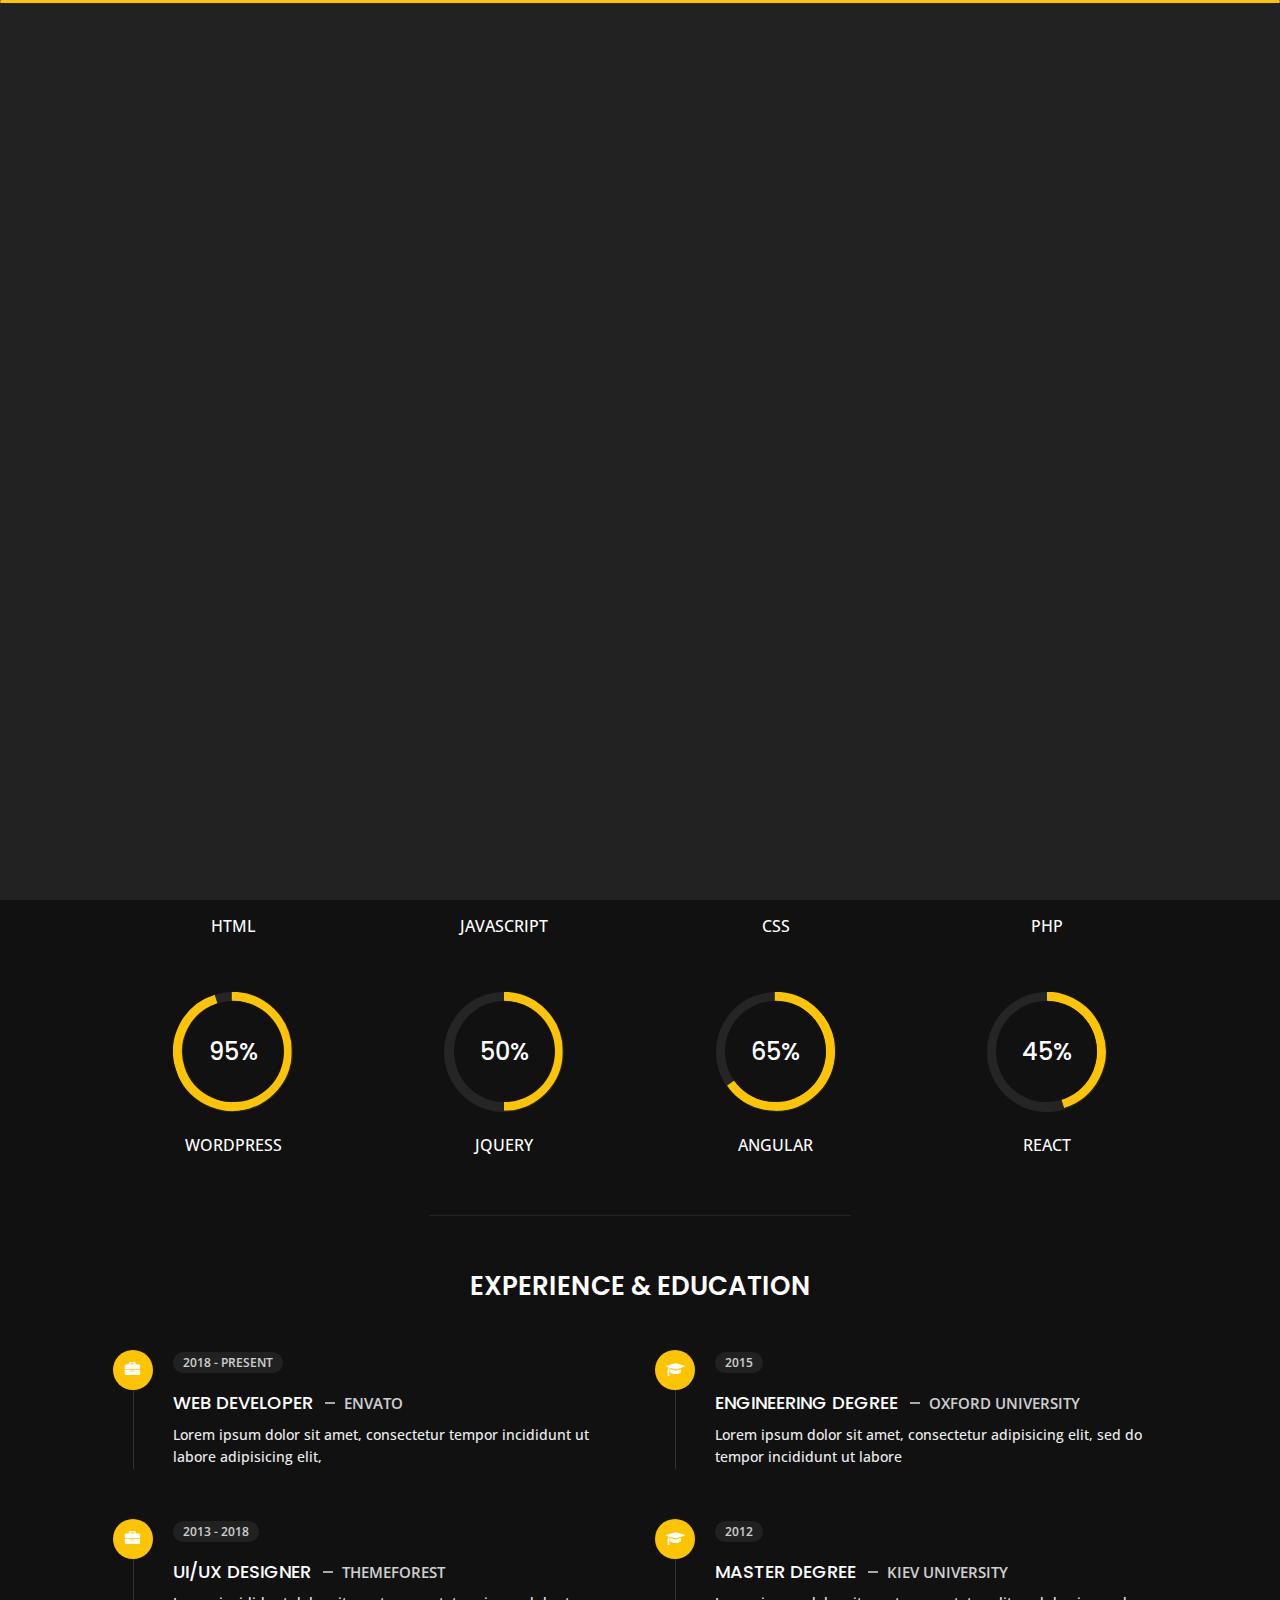
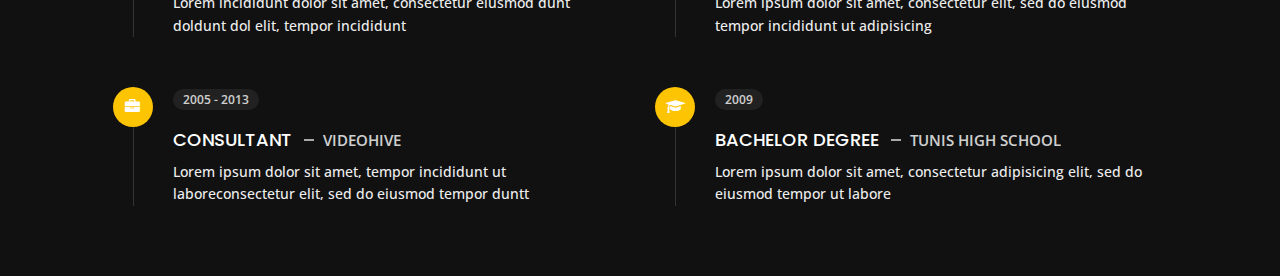
==== about.html @ 3d9ec451 "website template is udpated" ====
<!DOCTYPE html>
<html lang="en">

<head>
    <meta charset="utf-8">
    <title>About - Tunis Personal Portfolio</title>
    <meta name="viewport" content="width=device-width, initial-scale=1">

    <!-- Template Google Fonts -->
    <link href="https://fonts.googleapis.com/css?family=Poppins:400,400i,500,500i,600,600i,700,700i,800,800i,900,900i" rel="stylesheet">
    <link href="https://fonts.googleapis.com/css?family=Open+Sans:300,400,400i,600,600i,700" rel="stylesheet">

    <!-- Template CSS Files -->
    <link href="css/bootstrap.min.css" rel="stylesheet">
    <link href="css/preloader.min.css" rel="stylesheet">
    <link href="css/circle.css" rel="stylesheet">
    <link href="css/font-awesome.min.css" rel="stylesheet">
    <link href="css/fm.revealator.jquery.min.css" rel="stylesheet">
    <link href="css/style.css" rel="stylesheet">

    <!-- CSS Skin File -->
    <link href="css/skins/yellow.css" rel="stylesheet">

    <!-- Modernizr JS File -->
    <script src="js/modernizr.custom.js"></script>
</head>

<body class="about">
<!-- Header Starts -->
<header class="header" id="navbar-collapse-toggle">
    <!-- Fixed Navigation Starts -->
    <ul class="icon-menu d-none d-lg-block revealator-slideup revealator-once revealator-delay1">
        <li class="icon-box">
            <i class="fa fa-home"></i>
            <a href="index.html">
                <h2>Home</h2>
            </a>
        </li>
        <li class="icon-box active">
            <i class="fa fa-user"></i>
            <a href="about.html">
                <h2>About</h2>
            </a>
        </li>
        <li class="icon-box">
            <i class="fa fa-briefcase"></i>
            <a href="portfolio.html">
                <h2>Portfolio</h2>
            </a>
        </li>
        <li class="icon-box">
            <i class="fa fa-envelope-open"></i>
            <a href="contact.html">
                <h2>Contact</h2>
            </a>
        </li>
        <li class="icon-box">
            <i class="fa fa-comments"></i>
            <a href="blog.html">
                <h2>Blog</h2>
            </a>
        </li>
    </ul>
    <!-- Fixed Navigation Ends -->
    <!-- Mobile Menu Starts -->
    <nav role="navigation" class="d-block d-lg-none">
        <div id="menuToggle">
            <input type="checkbox" />
            <span></span>
            <span></span>
            <span></span>
            <ul class="list-unstyled" id="menu">
                <li><a href="index.html"><i class="fa fa-home"></i><span>Home</span></a></li>
                <li class="active"><a href="about.html"><i class="fa fa-user"></i><span>About</span></a></li>
                <li><a href="portfolio.html"><i class="fa fa-folder-open"></i><span>Portfolio</span></a></li>
                <li><a href="contact.html"><i class="fa fa-envelope-open"></i><span>Contact</span></a></li>
                <li><a href="blog.html"><i class="fa fa-comments"></i><span>Blog</span></a></li>
            </ul>
        </div>
    </nav>
    <!-- Mobile Menu Ends -->
</header>
<!-- Header Ends -->
<!-- Page Title Starts -->
<section class="title-section text-left text-sm-center revealator-slideup revealator-once revealator-delay1">
    <h1>ABOUT <span>ME</span></h1>
    <span class="title-bg">Resume</span>
</section>
<!-- Page Title Ends -->
<!-- Main Content Starts -->
<section class="main-content revealator-slideup revealator-once revealator-delay1">
    <div class="container">
        <div class="row">
            <!-- Personal Info Starts -->
            <div class="col-12 col-lg-5 col-xl-6">
                <div class="row">
                    <div class="col-12">
                        <h3 class="text-uppercase custom-title mb-0 ft-wt-600">personal infos</h3>
                    </div>
                    <div class="col-12 d-block d-sm-none">
                        <img src="http://via.placeholder.com/300x300.jpg" class="img-fluid main-img-mobile" alt="my picture" />
                    </div>
                    <div class="col-6">
                        <ul class="about-list list-unstyled open-sans-font">
                            <li> <span class="title">first name :</span> <span class="value d-block d-sm-inline-block d-lg-block d-xl-inline-block">Steve</span> </li>
                            <li> <span class="title">last name :</span> <span class="value d-block d-sm-inline-block d-lg-block d-xl-inline-block">Milner</span> </li>
                            <li> <span class="title">Age :</span> <span class="value d-block d-sm-inline-block d-lg-block d-xl-inline-block">27 Years</span> </li>
                            <li> <span class="title">Nationality :</span> <span class="value d-block d-sm-inline-block d-lg-block d-xl-inline-block">Tunisian</span> </li>
                            <li> <span class="title">Freelance :</span> <span class="value d-block d-sm-inline-block d-lg-block d-xl-inline-block">Available</span> </li>
                        </ul>
                    </div>
                    <div class="col-6">
                        <ul class="about-list list-unstyled open-sans-font">
                            <li> <span class="title">Address :</span> <span class="value d-block d-sm-inline-block d-lg-block d-xl-inline-block">Tunis</span> </li>
                            <li> <span class="title">phone :</span> <span class="value d-block d-sm-inline-block d-lg-block d-xl-inline-block">+21621184010</span> </li>
                            <li> <span class="title">Email :</span> <span class="value d-block d-sm-inline-block d-lg-block d-xl-inline-block">you@mail.com</span> </li>
                            <li> <span class="title">Skype :</span> <span class="value d-block d-sm-inline-block d-lg-block d-xl-inline-block">steve.milner</span> </li>
                            <li> <span class="title">langages :</span> <span class="value d-block d-sm-inline-block d-lg-block d-xl-inline-block">French, English</span> </li>
                        </ul>
                    </div>
                    <div class="col-12 mt-3">
                        <a class="button" href="#">
                            <span class="button-text">Download CV</span>
                            <span class="button-icon fa fa-download"></span>
                        </a>
                    </div>
                </div>
            </div>
            <!-- Personal Info Ends -->
            <!-- Boxes Starts -->
            <div class="col-12 col-lg-7 col-xl-6 mt-5 mt-lg-0">
                <div class="row">
                    <div class="col-6">
                        <div class="box-stats with-margin">
                            <h3 class="poppins-font position-relative">12</h3>
                            <p class="open-sans-font m-0 position-relative text-uppercase">years of <span class="d-block">experience</span></p>
                        </div>
                    </div>
                    <div class="col-6">
                        <div class="box-stats with-margin">
                            <h3 class="poppins-font position-relative">97</h3>
                            <p class="open-sans-font m-0 position-relative text-uppercase">completed <span class="d-block">projects</span></p>
                        </div>
                    </div>
                    <div class="col-6">
                        <div class="box-stats">
                            <h3 class="poppins-font position-relative">81</h3>
                            <p class="open-sans-font m-0 position-relative text-uppercase">Happy<span class="d-block">customers</span></p>
                        </div>
                    </div>
                    <div class="col-6">
                        <div class="box-stats">
                            <h3 class="poppins-font position-relative">53</h3>
                            <p class="open-sans-font m-0 position-relative text-uppercase">awards <span class="d-block">won</span></p>
                        </div>
                    </div>
                </div>
            </div>
            <!-- Boxes Ends -->
        </div>
        <hr class="separator">
        <!-- Skills Starts -->
        <div class="row">
            <div class="col-12">
                <h3 class="text-uppercase pb-4 pb-sm-5 mb-3 mb-sm-0 text-left text-sm-center custom-title ft-wt-600">My Skills</h3>
            </div>
            <div class="col-6 col-md-3 mb-3 mb-sm-5">
                <div class="c100 p25">
                    <span>25%</span>
                    <div class="slice">
                        <div class="bar"></div>
                        <div class="fill"></div>
                    </div>
                </div>
                <h6 class="text-uppercase open-sans-font text-center mt-2 mt-sm-4">html</h6>
            </div>
            <div class="col-6 col-md-3 mb-3 mb-sm-5">
                <div class="c100 p89">
                    <span>89%</span>
                    <div class="slice">
                        <div class="bar"></div>
                        <div class="fill"></div>
                    </div>
                </div>
                <h6 class="text-uppercase open-sans-font text-center mt-2 mt-sm-4">javascript</h6>
            </div>
            <div class="col-6 col-md-3 mb-3 mb-sm-5">
                <div class="c100 p70">
                    <span>70%</span>
                    <div class="slice">
                        <div class="bar"></div>
                        <div class="fill"></div>
                    </div>
                </div>
                <h6 class="text-uppercase open-sans-font text-center mt-2 mt-sm-4">css</h6>
            </div>
            <div class="col-6 col-md-3 mb-3 mb-sm-5">
                <div class="c100 p66">
                    <span>66%</span>
                    <div class="slice">
                        <div class="bar"></div>
                        <div class="fill"></div>
                    </div>
                </div>
                <h6 class="text-uppercase open-sans-font text-center mt-2 mt-sm-4">php</h6>
            </div>
            <div class="col-6 col-md-3 mb-3 mb-sm-5">
                <div class="c100 p95">
                    <span>95%</span>
                    <div class="slice">
                        <div class="bar"></div>
                        <div class="fill"></div>
                    </div>
                </div>
                <h6 class="text-uppercase open-sans-font text-center mt-2 mt-sm-4">wordpress</h6>
            </div>
            <div class="col-6 col-md-3 mb-3 mb-sm-5">
                <div class="c100 p50">
                    <span>50%</span>
                    <div class="slice">
                        <div class="bar"></div>
                        <div class="fill"></div>
                    </div>
                </div>
                <h6 class="text-uppercase open-sans-font text-center mt-2 mt-sm-4">jquery</h6>
            </div>
            <div class="col-6 col-md-3 mb-3 mb-sm-5">
                <div class="c100 p65">
                    <span>65%</span>
                    <div class="slice">
                        <div class="bar"></div>
                        <div class="fill"></div>
                    </div>
                </div>
                <h6 class="text-uppercase open-sans-font text-center mt-2 mt-sm-4">angular</h6>
            </div>
            <div class="col-6 col-md-3 mb-3 mb-sm-5">
                <div class="c100 p45">
                    <span>45%</span>
                    <div class="slice">
                        <div class="bar"></div>
                        <div class="fill"></div>
                    </div>
                </div>
                <h6 class="text-uppercase open-sans-font text-center mt-2 mt-sm-4">react</h6>
            </div>
        </div>
        <!-- Skills Ends -->
        <hr class="separator mt-1">
        <!-- Experience & Education Starts -->
        <div class="row">
            <div class="col-12">
                <h3 class="text-uppercase pb-5 mb-0 text-left text-sm-center custom-title ft-wt-600">Experience <span>&</span> Education</h3>
            </div>
            <div class="col-lg-6 m-15px-tb">
                <div class="resume-box">
                    <ul>
                        <li>
                            <div class="icon">
                                <i class="fa fa-briefcase"></i>
                            </div>
                            <span class="time open-sans-font text-uppercase">2018 - Present</span>
                            <h5 class="poppins-font text-uppercase">Web Developer <span class="place open-sans-font">Envato</span></h5>
                            <p class="open-sans-font">Lorem ipsum dolor sit amet, consectetur tempor incididunt ut labore adipisicing elit, </p>
                        </li>
                        <li>
                            <div class="icon">
                                <i class="fa fa-briefcase"></i>
                            </div>
                            <span class="time open-sans-font text-uppercase">2013 - 2018</span>
                            <h5 class="poppins-font text-uppercase">UI/UX Designer <span class="place open-sans-font">Themeforest</span></h5>
                            <p class="open-sans-font">Lorem incididunt dolor sit amet, consectetur eiusmod dunt doldunt dol elit, tempor incididunt</p>
                        </li>
                        <li>
                            <div class="icon">
                                <i class="fa fa-briefcase"></i>
                            </div>
                            <span class="time open-sans-font text-uppercase">2005 - 2013</span>
                            <h5 class="poppins-font text-uppercase">Consultant <span class="place open-sans-font">Videohive</span></h5>
                            <p class="open-sans-font">Lorem ipsum dolor sit amet, tempor incididunt ut laboreconsectetur elit, sed do eiusmod tempor duntt</p>
                        </li>
                    </ul>
                </div>
            </div>
            <div class="col-lg-6 m-15px-tb">
                <div class="resume-box">
                    <ul>
                        <li>
                            <div class="icon">
                                <i class="fa fa-graduation-cap"></i>
                            </div>
                            <span class="time open-sans-font text-uppercase">2015</span>
                            <h5 class="poppins-font text-uppercase">Engineering Degree <span class="place open-sans-font">Oxford University</span></h5>
                            <p class="open-sans-font">Lorem ipsum dolor sit amet, consectetur adipisicing elit, sed do tempor incididunt ut labore</p>
                        </li>
                        <li>
                            <div class="icon">
                                <i class="fa fa-graduation-cap"></i>
                            </div>
                            <span class="time open-sans-font text-uppercase">2012</span>
                            <h5 class="poppins-font text-uppercase">Master Degree <span class="place open-sans-font">Kiev University</span></h5>
                            <p class="open-sans-font">Lorem ipsum dolor sit amet, consectetur elit, sed do eiusmod tempor incididunt ut adipisicing</p>
                        </li>
                        <li>
                            <div class="icon">
                                <i class="fa fa-graduation-cap"></i>
                            </div>
                            <span class="time open-sans-font text-uppercase">2009</span>
                            <h5 class="poppins-font text-uppercase">Bachelor Degree <span class="place open-sans-font">Tunis High School</span></h5>
                            <p class="open-sans-font">Lorem ipsum dolor sit amet, consectetur adipisicing elit, sed do eiusmod tempor ut labore</p>
                        </li>
                    </ul>
                </div>
            </div>
        </div>
        <!-- Experience & Education Ends -->
    </div>
</section>
<!-- Main Content Ends -->

<!-- Template JS Files -->
<script src="js/jquery-3.5.0.min.js"></script>
<script src="js/preloader.min.js"></script>
<script src="js/fm.revealator.jquery.min.js"></script>
<script src="js/imagesloaded.pkgd.min.js"></script>
<script src="js/masonry.pkgd.min.js"></script>
<script src="js/classie.js"></script>
<script src="js/cbpGridGallery.js"></script>
<script src="js/jquery.hoverdir.js"></script>
<script src="js/popper.min.js"></script>
<script src="js/bootstrap.js"></script>
<script src="js/custom.js"></script>

</body>

</html>
---- css/preloader.min.css ----
.preloader{position:fixed;top:0;right:0;bottom:0;left:0;background-color:#111;transform-origin:bottom;z-index:111111}.preloader .black_wall{height:100%;background-color:#222;transform-origin:top;animation:preloader_slide 0.5s ease-in-out 0s 1 normal both}.preloader .loader{width:100%;height:3px;position:absolute;border-radius:2px;top:0;right:0;left:0;margin:auto;background-color:#FFC41F;transform-origin:left;animation:loader_running 3s ease-in-out 1s infinite normal both}.preloader.off{animation:preloader_slide 0.5s ease-in-out 0s 1 reverse both}@keyframes loader_running{0%{transform:scaleX(0);transform-origin:left}49%{transform:scaleX(1);transform-origin:left}50%{transform:scaleX(1);transform-origin:right}100%{transform-origin:right;transform:scaleX(0)}}@keyframes preloader_slide{from{transform:scaleY(0)}to{transform:scaleY(1)}}
---- css/circle.css ----
.rect-auto,
.c100.p51 .slice,
.c100.p52 .slice,
.c100.p53 .slice,
.c100.p54 .slice,
.c100.p55 .slice,
.c100.p56 .slice,
.c100.p57 .slice,
.c100.p58 .slice,
.c100.p59 .slice,
.c100.p60 .slice,
.c100.p61 .slice,
.c100.p62 .slice,
.c100.p63 .slice,
.c100.p64 .slice,
.c100.p65 .slice,
.c100.p66 .slice,
.c100.p67 .slice,
.c100.p68 .slice,
.c100.p69 .slice,
.c100.p70 .slice,
.c100.p71 .slice,
.c100.p72 .slice,
.c100.p73 .slice,
.c100.p74 .slice,
.c100.p75 .slice,
.c100.p76 .slice,
.c100.p77 .slice,
.c100.p78 .slice,
.c100.p79 .slice,
.c100.p80 .slice,
.c100.p81 .slice,
.c100.p82 .slice,
.c100.p83 .slice,
.c100.p84 .slice,
.c100.p85 .slice,
.c100.p86 .slice,
.c100.p87 .slice,
.c100.p88 .slice,
.c100.p89 .slice,
.c100.p90 .slice,
.c100.p91 .slice,
.c100.p92 .slice,
.c100.p93 .slice,
.c100.p94 .slice,
.c100.p95 .slice,
.c100.p96 .slice,
.c100.p97 .slice,
.c100.p98 .slice,
.c100.p99 .slice,
.c100.p100 .slice {
  clip: rect(auto, auto, auto, auto);
}
.pie,
.c100 .bar,
.c100.p51 .fill,
.c100.p52 .fill,
.c100.p53 .fill,
.c100.p54 .fill,
.c100.p55 .fill,
.c100.p56 .fill,
.c100.p57 .fill,
.c100.p58 .fill,
.c100.p59 .fill,
.c100.p60 .fill,
.c100.p61 .fill,
.c100.p62 .fill,
.c100.p63 .fill,
.c100.p64 .fill,
.c100.p65 .fill,
.c100.p66 .fill,
.c100.p67 .fill,
.c100.p68 .fill,
.c100.p69 .fill,
.c100.p70 .fill,
.c100.p71 .fill,
.c100.p72 .fill,
.c100.p73 .fill,
.c100.p74 .fill,
.c100.p75 .fill,
.c100.p76 .fill,
.c100.p77 .fill,
.c100.p78 .fill,
.c100.p79 .fill,
.c100.p80 .fill,
.c100.p81 .fill,
.c100.p82 .fill,
.c100.p83 .fill,
.c100.p84 .fill,
.c100.p85 .fill,
.c100.p86 .fill,
.c100.p87 .fill,
.c100.p88 .fill,
.c100.p89 .fill,
.c100.p90 .fill,
.c100.p91 .fill,
.c100.p92 .fill,
.c100.p93 .fill,
.c100.p94 .fill,
.c100.p95 .fill,
.c100.p96 .fill,
.c100.p97 .fill,
.c100.p98 .fill,
.c100.p99 .fill,
.c100.p100 .fill {
  position: absolute;
  border: 0.08em solid #307bbb;
  width: 0.84em;
  height: 0.84em;
  clip: rect(0em, 0.5em, 1em, 0em);
  border-radius: 50%;
  -webkit-transform: rotate(0deg);
  -moz-transform: rotate(0deg);
  -ms-transform: rotate(0deg);
  -o-transform: rotate(0deg);
  transform: rotate(0deg);
}
.pie-fill,
.c100.p51 .bar:after,
.c100.p51 .fill,
.c100.p52 .bar:after,
.c100.p52 .fill,
.c100.p53 .bar:after,
.c100.p53 .fill,
.c100.p54 .bar:after,
.c100.p54 .fill,
.c100.p55 .bar:after,
.c100.p55 .fill,
.c100.p56 .bar:after,
.c100.p56 .fill,
.c100.p57 .bar:after,
.c100.p57 .fill,
.c100.p58 .bar:after,
.c100.p58 .fill,
.c100.p59 .bar:after,
.c100.p59 .fill,
.c100.p60 .bar:after,
.c100.p60 .fill,
.c100.p61 .bar:after,
.c100.p61 .fill,
.c100.p62 .bar:after,
.c100.p62 .fill,
.c100.p63 .bar:after,
.c100.p63 .fill,
.c100.p64 .bar:after,
.c100.p64 .fill,
.c100.p65 .bar:after,
.c100.p65 .fill,
.c100.p66 .bar:after,
.c100.p66 .fill,
.c100.p67 .bar:after,
.c100.p67 .fill,
.c100.p68 .bar:after,
.c100.p68 .fill,
.c100.p69 .bar:after,
.c100.p69 .fill,
.c100.p70 .bar:after,
.c100.p70 .fill,
.c100.p71 .bar:after,
.c100.p71 .fill,
.c100.p72 .bar:after,
.c100.p72 .fill,
.c100.p73 .bar:after,
.c100.p73 .fill,
.c100.p74 .bar:after,
.c100.p74 .fill,
.c100.p75 .bar:after,
.c100.p75 .fill,
.c100.p76 .bar:after,
.c100.p76 .fill,
.c100.p77 .bar:after,
.c100.p77 .fill,
.c100.p78 .bar:after,
.c100.p78 .fill,
.c100.p79 .bar:after,
.c100.p79 .fill,
.c100.p80 .bar:after,
.c100.p80 .fill,
.c100.p81 .bar:after,
.c100.p81 .fill,
.c100.p82 .bar:after,
.c100.p82 .fill,
.c100.p83 .bar:after,
.c100.p83 .fill,
.c100.p84 .bar:after,
.c100.p84 .fill,
.c100.p85 .bar:after,
.c100.p85 .fill,
.c100.p86 .bar:after,
.c100.p86 .fill,
.c100.p87 .bar:after,
.c100.p87 .fill,
.c100.p88 .bar:after,
.c100.p88 .fill,
.c100.p89 .bar:after,
.c100.p89 .fill,
.c100.p90 .bar:after,
.c100.p90 .fill,
.c100.p91 .bar:after,
.c100.p91 .fill,
.c100.p92 .bar:after,
.c100.p92 .fill,
.c100.p93 .bar:after,
.c100.p93 .fill,
.c100.p94 .bar:after,
.c100.p94 .fill,
.c100.p95 .bar:after,
.c100.p95 .fill,
.c100.p96 .bar:after,
.c100.p96 .fill,
.c100.p97 .bar:after,
.c100.p97 .fill,
.c100.p98 .bar:after,
.c100.p98 .fill,
.c100.p99 .bar:after,
.c100.p99 .fill,
.c100.p100 .bar:after,
.c100.p100 .fill {
  -webkit-transform: rotate(180deg);
  -moz-transform: rotate(180deg);
  -ms-transform: rotate(180deg);
  -o-transform: rotate(180deg);
  transform: rotate(180deg);
}
.c100 {
  position: relative;
  font-size: 120px;
  width: 1em;
  height: 1em;
  border-radius: 50%;
  float: left;
  margin: 0 0.1em 0.1em 0;
  background-color: #cccccc;
}
.c100 *,
.c100 *:before,
.c100 *:after {
  -webkit-box-sizing: content-box;
  -moz-box-sizing: content-box;
  box-sizing: content-box;
}
.c100.center {
  float: none;
  margin: 0 auto;
}
.c100.big {
  font-size: 240px;
}
.c100.small {
  font-size: 80px;
}
.c100 > span {
  position: absolute;
  width: 100%;
  z-index: 1;
  left: 0;
  top: 0;
  width: 5em;
  line-height: 5em;
  font-size: 0.2em;
  color: #cccccc;
  display: block;
  text-align: center;
  white-space: nowrap;
  -webkit-transition-property: all;
  -moz-transition-property: all;
  -o-transition-property: all;
  transition-property: all;
  -webkit-transition-duration: 0.2s;
  -moz-transition-duration: 0.2s;
  -o-transition-duration: 0.2s;
  transition-duration: 0.2s;
  -webkit-transition-timing-function: ease-out;
  -moz-transition-timing-function: ease-out;
  -o-transition-timing-function: ease-out;
  transition-timing-function: ease-out;
}
.c100:after {
  position: absolute;
  top: 0.08em;
  left: 0.08em;
  display: block;
  content: " ";
  border-radius: 50%;
  background-color: #f5f5f5;
  width: 0.84em;
  height: 0.84em;
  -webkit-transition-property: all;
  -moz-transition-property: all;
  -o-transition-property: all;
  transition-property: all;
  -webkit-transition-duration: 0.2s;
  -moz-transition-duration: 0.2s;
  -o-transition-duration: 0.2s;
  transition-duration: 0.2s;
  -webkit-transition-timing-function: ease-in;
  -moz-transition-timing-function: ease-in;
  -o-transition-timing-function: ease-in;
  transition-timing-function: ease-in;
}
.c100 .slice {
  position: absolute;
  width: 1em;
  height: 1em;
  clip: rect(0em, 1em, 1em, 0.5em);
}
.c100.p1 .bar {
  -webkit-transform: rotate(3.6deg);
  -moz-transform: rotate(3.6deg);
  -ms-transform: rotate(3.6deg);
  -o-transform: rotate(3.6deg);
  transform: rotate(3.6deg);
}
.c100.p2 .bar {
  -webkit-transform: rotate(7.2deg);
  -moz-transform: rotate(7.2deg);
  -ms-transform: rotate(7.2deg);
  -o-transform: rotate(7.2deg);
  transform: rotate(7.2deg);
}
.c100.p3 .bar {
  -webkit-transform: rotate(10.8deg);
  -moz-transform: rotate(10.8deg);
  -ms-transform: rotate(10.8deg);
  -o-transform: rotate(10.8deg);
  transform: rotate(10.8deg);
}
.c100.p4 .bar {
  -webkit-transform: rotate(14.4deg);
  -moz-transform: rotate(14.4deg);
  -ms-transform: rotate(14.4deg);
  -o-transform: rotate(14.4deg);
  transform: rotate(14.4deg);
}
.c100.p5 .bar {
  -webkit-transform: rotate(18deg);
  -moz-transform: rotate(18deg);
  -ms-transform: rotate(18deg);
  -o-transform: rotate(18deg);
  transform: rotate(18deg);
}
.c100.p6 .bar {
  -webkit-transform: rotate(21.6deg);
  -moz-transform: rotate(21.6deg);
  -ms-transform: rotate(21.6deg);
  -o-transform: rotate(21.6deg);
  transform: rotate(21.6deg);
}
.c100.p7 .bar {
  -webkit-transform: rotate(25.2deg);
  -moz-transform: rotate(25.2deg);
  -ms-transform: rotate(25.2deg);
  -o-transform: rotate(25.2deg);
  transform: rotate(25.2deg);
}
.c100.p8 .bar {
  -webkit-transform: rotate(28.8deg);
  -moz-transform: rotate(28.8deg);
  -ms-transform: rotate(28.8deg);
  -o-transform: rotate(28.8deg);
  transform: rotate(28.8deg);
}
.c100.p9 .bar {
  -webkit-transform: rotate(32.4deg);
  -moz-transform: rotate(32.4deg);
  -ms-transform: rotate(32.4deg);
  -o-transform: rotate(32.4deg);
  transform: rotate(32.4deg);
}
.c100.p10 .bar {
  -webkit-transform: rotate(36deg);
  -moz-transform: rotate(36deg);
  -ms-transform: rotate(36deg);
  -o-transform: rotate(36deg);
  transform: rotate(36deg);
}
.c100.p11 .bar {
  -webkit-transform: rotate(39.6deg);
  -moz-transform: rotate(39.6deg);
  -ms-transform: rotate(39.6deg);
  -o-transform: rotate(39.6deg);
  transform: rotate(39.6deg);
}
.c100.p12 .bar {
  -webkit-transform: rotate(43.2deg);
  -moz-transform: rotate(43.2deg);
  -ms-transform: rotate(43.2deg);
  -o-transform: rotate(43.2deg);
  transform: rotate(43.2deg);
}
.c100.p13 .bar {
  -webkit-transform: rotate(46.800000000000004deg);
  -moz-transform: rotate(46.800000000000004deg);
  -ms-transform: rotate(46.800000000000004deg);
  -o-transform: rotate(46.800000000000004deg);
  transform: rotate(46.800000000000004deg);
}
.c100.p14 .bar {
  -webkit-transform: rotate(50.4deg);
  -moz-transform: rotate(50.4deg);
  -ms-transform: rotate(50.4deg);
  -o-transform: rotate(50.4deg);
  transform: rotate(50.4deg);
}
.c100.p15 .bar {
  -webkit-transform: rotate(54deg);
  -moz-transform: rotate(54deg);
  -ms-transform: rotate(54deg);
  -o-transform: rotate(54deg);
  transform: rotate(54deg);
}
.c100.p16 .bar {
  -webkit-transform: rotate(57.6deg);
  -moz-transform: rotate(57.6deg);
  -ms-transform: rotate(57.6deg);
  -o-transform: rotate(57.6deg);
  transform: rotate(57.6deg);
}
.c100.p17 .bar {
  -webkit-transform: rotate(61.2deg);
  -moz-transform: rotate(61.2deg);
  -ms-transform: rotate(61.2deg);
  -o-transform: rotate(61.2deg);
  transform: rotate(61.2deg);
}
.c100.p18 .bar {
  -webkit-transform: rotate(64.8deg);
  -moz-transform: rotate(64.8deg);
  -ms-transform: rotate(64.8deg);
  -o-transform: rotate(64.8deg);
  transform: rotate(64.8deg);
}
.c100.p19 .bar {
  -webkit-transform: rotate(68.4deg);
  -moz-transform: rotate(68.4deg);
  -ms-transform: rotate(68.4deg);
  -o-transform: rotate(68.4deg);
  transform: rotate(68.4deg);
}
.c100.p20 .bar {
  -webkit-transform: rotate(72deg);
  -moz-transform: rotate(72deg);
  -ms-transform: rotate(72deg);
  -o-transform: rotate(72deg);
  transform: rotate(72deg);
}
.c100.p21 .bar {
  -webkit-transform: rotate(75.60000000000001deg);
  -moz-transform: rotate(75.60000000000001deg);
  -ms-transform: rotate(75.60000000000001deg);
  -o-transform: rotate(75.60000000000001deg);
  transform: rotate(75.60000000000001deg);
}
.c100.p22 .bar {
  -webkit-transform: rotate(79.2deg);
  -moz-transform: rotate(79.2deg);
  -ms-transform: rotate(79.2deg);
  -o-transform: rotate(79.2deg);
  transform: rotate(79.2deg);
}
.c100.p23 .bar {
  -webkit-transform: rotate(82.8deg);
  -moz-transform: rotate(82.8deg);
  -ms-transform: rotate(82.8deg);
  -o-transform: rotate(82.8deg);
  transform: rotate(82.8deg);
}
.c100.p24 .bar {
  -webkit-transform: rotate(86.4deg);
  -moz-transform: rotate(86.4deg);
  -ms-transform: rotate(86.4deg);
  -o-transform: rotate(86.4deg);
  transform: rotate(86.4deg);
}
.c100.p25 .bar {
  -webkit-transform: rotate(90deg);
  -moz-transform: rotate(90deg);
  -ms-transform: rotate(90deg);
  -o-transform: rotate(90deg);
  transform: rotate(90deg);
}
.c100.p26 .bar {
  -webkit-transform: rotate(93.60000000000001deg);
  -moz-transform: rotate(93.60000000000001deg);
  -ms-transform: rotate(93.60000000000001deg);
  -o-transform: rotate(93.60000000000001deg);
  transform: rotate(93.60000000000001deg);
}
.c100.p27 .bar {
  -webkit-transform: rotate(97.2deg);
  -moz-transform: rotate(97.2deg);
  -ms-transform: rotate(97.2deg);
  -o-transform: rotate(97.2deg);
  transform: rotate(97.2deg);
}
.c100.p28 .bar {
  -webkit-transform: rotate(100.8deg);
  -moz-transform: rotate(100.8deg);
  -ms-transform: rotate(100.8deg);
  -o-transform: rotate(100.8deg);
  transform: rotate(100.8deg);
}
.c100.p29 .bar {
  -webkit-transform: rotate(104.4deg);
  -moz-transform: rotate(104.4deg);
  -ms-transform: rotate(104.4deg);
  -o-transform: rotate(104.4deg);
  transform: rotate(104.4deg);
}
.c100.p30 .bar {
  -webkit-transform: rotate(108deg);
  -moz-transform: rotate(108deg);
  -ms-transform: rotate(108deg);
  -o-transform: rotate(108deg);
  transform: rotate(108deg);
}
.c100.p31 .bar {
  -webkit-transform: rotate(111.60000000000001deg);
  -moz-transform: rotate(111.60000000000001deg);
  -ms-transform: rotate(111.60000000000001deg);
  -o-transform: rotate(111.60000000000001deg);
  transform: rotate(111.60000000000001deg);
}
.c100.p32 .bar {
  -webkit-transform: rotate(115.2deg);
  -moz-transform: rotate(115.2deg);
  -ms-transform: rotate(115.2deg);
  -o-transform: rotate(115.2deg);
  transform: rotate(115.2deg);
}
.c100.p33 .bar {
  -webkit-transform: rotate(118.8deg);
  -moz-transform: rotate(118.8deg);
  -ms-transform: rotate(118.8deg);
  -o-transform: rotate(118.8deg);
  transform: rotate(118.8deg);
}
.c100.p34 .bar {
  -webkit-transform: rotate(122.4deg);
  -moz-transform: rotate(122.4deg);
  -ms-transform: rotate(122.4deg);
  -o-transform: rotate(122.4deg);
  transform: rotate(122.4deg);
}
.c100.p35 .bar {
  -webkit-transform: rotate(126deg);
  -moz-transform: rotate(126deg);
  -ms-transform: rotate(126deg);
  -o-transform: rotate(126deg);
  transform: rotate(126deg);
}
.c100.p36 .bar {
  -webkit-transform: rotate(129.6deg);
  -moz-transform: rotate(129.6deg);
  -ms-transform: rotate(129.6deg);
  -o-transform: rotate(129.6deg);
  transform: rotate(129.6deg);
}
.c100.p37 .bar {
  -webkit-transform: rotate(133.20000000000002deg);
  -moz-transform: rotate(133.20000000000002deg);
  -ms-transform: rotate(133.20000000000002deg);
  -o-transform: rotate(133.20000000000002deg);
  transform: rotate(133.20000000000002deg);
}
.c100.p38 .bar {
  -webkit-transform: rotate(136.8deg);
  -moz-transform: rotate(136.8deg);
  -ms-transform: rotate(136.8deg);
  -o-transform: rotate(136.8deg);
  transform: rotate(136.8deg);
}
.c100.p39 .bar {
  -webkit-transform: rotate(140.4deg);
  -moz-transform: rotate(140.4deg);
  -ms-transform: rotate(140.4deg);
  -o-transform: rotate(140.4deg);
  transform: rotate(140.4deg);
}
.c100.p40 .bar {
  -webkit-transform: rotate(144deg);
  -moz-transform: rotate(144deg);
  -ms-transform: rotate(144deg);
  -o-transform: rotate(144deg);
  transform: rotate(144deg);
}
.c100.p41 .bar {
  -webkit-transform: rotate(147.6deg);
  -moz-transform: rotate(147.6deg);
  -ms-transform: rotate(147.6deg);
  -o-transform: rotate(147.6deg);
  transform: rotate(147.6deg);
}
.c100.p42 .bar {
  -webkit-transform: rotate(151.20000000000002deg);
  -moz-transform: rotate(151.20000000000002deg);
  -ms-transform: rotate(151.20000000000002deg);
  -o-transform: rotate(151.20000000000002deg);
  transform: rotate(151.20000000000002deg);
}
.c100.p43 .bar {
  -webkit-transform: rotate(154.8deg);
  -moz-transform: rotate(154.8deg);
  -ms-transform: rotate(154.8deg);
  -o-transform: rotate(154.8deg);
  transform: rotate(154.8deg);
}
.c100.p44 .bar {
  -webkit-transform: rotate(158.4deg);
  -moz-transform: rotate(158.4deg);
  -ms-transform: rotate(158.4deg);
  -o-transform: rotate(158.4deg);
  transform: rotate(158.4deg);
}
.c100.p45 .bar {
  -webkit-transform: rotate(162deg);
  -moz-transform: rotate(162deg);
  -ms-transform: rotate(162deg);
  -o-transform: rotate(162deg);
  transform: rotate(162deg);
}
.c100.p46 .bar {
  -webkit-transform: rotate(165.6deg);
  -moz-transform: rotate(165.6deg);
  -ms-transform: rotate(165.6deg);
  -o-transform: rotate(165.6deg);
  transform: rotate(165.6deg);
}
.c100.p47 .bar {
  -webkit-transform: rotate(169.20000000000002deg);
  -moz-transform: rotate(169.20000000000002deg);
  -ms-transform: rotate(169.20000000000002deg);
  -o-transform: rotate(169.20000000000002deg);
  transform: rotate(169.20000000000002deg);
}
.c100.p48 .bar {
  -webkit-transform: rotate(172.8deg);
  -moz-transform: rotate(172.8deg);
  -ms-transform: rotate(172.8deg);
  -o-transform: rotate(172.8deg);
  transform: rotate(172.8deg);
}
.c100.p49 .bar {
  -webkit-transform: rotate(176.4deg);
  -moz-transform: rotate(176.4deg);
  -ms-transform: rotate(176.4deg);
  -o-transform: rotate(176.4deg);
  transform: rotate(176.4deg);
}
.c100.p50 .bar {
  -webkit-transform: rotate(180deg);
  -moz-transform: rotate(180deg);
  -ms-transform: rotate(180deg);
  -o-transform: rotate(180deg);
  transform: rotate(180deg);
}
.c100.p51 .bar {
  -webkit-transform: rotate(183.6deg);
  -moz-transform: rotate(183.6deg);
  -ms-transform: rotate(183.6deg);
  -o-transform: rotate(183.6deg);
  transform: rotate(183.6deg);
}
.c100.p52 .bar {
  -webkit-transform: rotate(187.20000000000002deg);
  -moz-transform: rotate(187.20000000000002deg);
  -ms-transform: rotate(187.20000000000002deg);
  -o-transform: rotate(187.20000000000002deg);
  transform: rotate(187.20000000000002deg);
}
.c100.p53 .bar {
  -webkit-transform: rotate(190.8deg);
  -moz-transform: rotate(190.8deg);
  -ms-transform: rotate(190.8deg);
  -o-transform: rotate(190.8deg);
  transform: rotate(190.8deg);
}
.c100.p54 .bar {
  -webkit-transform: rotate(194.4deg);
  -moz-transform: rotate(194.4deg);
  -ms-transform: rotate(194.4deg);
  -o-transform: rotate(194.4deg);
  transform: rotate(194.4deg);
}
.c100.p55 .bar {
  -webkit-transform: rotate(198deg);
  -moz-transform: rotate(198deg);
  -ms-transform: rotate(198deg);
  -o-transform: rotate(198deg);
  transform: rotate(198deg);
}
.c100.p56 .bar {
  -webkit-transform: rotate(201.6deg);
  -moz-transform: rotate(201.6deg);
  -ms-transform: rotate(201.6deg);
  -o-transform: rotate(201.6deg);
  transform: rotate(201.6deg);
}
.c100.p57 .bar {
  -webkit-transform: rotate(205.20000000000002deg);
  -moz-transform: rotate(205.20000000000002deg);
  -ms-transform: rotate(205.20000000000002deg);
  -o-transform: rotate(205.20000000000002deg);
  transform: rotate(205.20000000000002deg);
}
.c100.p58 .bar {
  -webkit-transform: rotate(208.8deg);
  -moz-transform: rotate(208.8deg);
  -ms-transform: rotate(208.8deg);
  -o-transform: rotate(208.8deg);
  transform: rotate(208.8deg);
}
.c100.p59 .bar {
  -webkit-transform: rotate(212.4deg);
  -moz-transform: rotate(212.4deg);
  -ms-transform: rotate(212.4deg);
  -o-transform: rotate(212.4deg);
  transform: rotate(212.4deg);
}
.c100.p60 .bar {
  -webkit-transform: rotate(216deg);
  -moz-transform: rotate(216deg);
  -ms-transform: rotate(216deg);
  -o-transform: rotate(216deg);
  transform: rotate(216deg);
}
.c100.p61 .bar {
  -webkit-transform: rotate(219.6deg);
  -moz-transform: rotate(219.6deg);
  -ms-transform: rotate(219.6deg);
  -o-transform: rotate(219.6deg);
  transform: rotate(219.6deg);
}
.c100.p62 .bar {
  -webkit-transform: rotate(223.20000000000002deg);
  -moz-transform: rotate(223.20000000000002deg);
  -ms-transform: rotate(223.20000000000002deg);
  -o-transform: rotate(223.20000000000002deg);
  transform: rotate(223.20000000000002deg);
}
.c100.p63 .bar {
  -webkit-transform: rotate(226.8deg);
  -moz-transform: rotate(226.8deg);
  -ms-transform: rotate(226.8deg);
  -o-transform: rotate(226.8deg);
  transform: rotate(226.8deg);
}
.c100.p64 .bar {
  -webkit-transform: rotate(230.4deg);
  -moz-transform: rotate(230.4deg);
  -ms-transform: rotate(230.4deg);
  -o-transform: rotate(230.4deg);
  transform: rotate(230.4deg);
}
.c100.p65 .bar {
  -webkit-transform: rotate(234deg);
  -moz-transform: rotate(234deg);
  -ms-transform: rotate(234deg);
  -o-transform: rotate(234deg);
  transform: rotate(234deg);
}
.c100.p66 .bar {
  -webkit-transform: rotate(237.6deg);
  -moz-transform: rotate(237.6deg);
  -ms-transform: rotate(237.6deg);
  -o-transform: rotate(237.6deg);
  transform: rotate(237.6deg);
}
.c100.p67 .bar {
  -webkit-transform: rotate(241.20000000000002deg);
  -moz-transform: rotate(241.20000000000002deg);
  -ms-transform: rotate(241.20000000000002deg);
  -o-transform: rotate(241.20000000000002deg);
  transform: rotate(241.20000000000002deg);
}
.c100.p68 .bar {
  -webkit-transform: rotate(244.8deg);
  -moz-transform: rotate(244.8deg);
  -ms-transform: rotate(244.8deg);
  -o-transform: rotate(244.8deg);
  transform: rotate(244.8deg);
}
.c100.p69 .bar {
  -webkit-transform: rotate(248.4deg);
  -moz-transform: rotate(248.4deg);
  -ms-transform: rotate(248.4deg);
  -o-transform: rotate(248.4deg);
  transform: rotate(248.4deg);
}
.c100.p70 .bar {
  -webkit-transform: rotate(252deg);
  -moz-transform: rotate(252deg);
  -ms-transform: rotate(252deg);
  -o-transform: rotate(252deg);
  transform: rotate(252deg);
}
.c100.p71 .bar {
  -webkit-transform: rotate(255.6deg);
  -moz-transform: rotate(255.6deg);
  -ms-transform: rotate(255.6deg);
  -o-transform: rotate(255.6deg);
  transform: rotate(255.6deg);
}
.c100.p72 .bar {
  -webkit-transform: rotate(259.2deg);
  -moz-transform: rotate(259.2deg);
  -ms-transform: rotate(259.2deg);
  -o-transform: rotate(259.2deg);
  transform: rotate(259.2deg);
}
.c100.p73 .bar {
  -webkit-transform: rotate(262.8deg);
  -moz-transform: rotate(262.8deg);
  -ms-transform: rotate(262.8deg);
  -o-transform: rotate(262.8deg);
  transform: rotate(262.8deg);
}
.c100.p74 .bar {
  -webkit-transform: rotate(266.40000000000003deg);
  -moz-transform: rotate(266.40000000000003deg);
  -ms-transform: rotate(266.40000000000003deg);
  -o-transform: rotate(266.40000000000003deg);
  transform: rotate(266.40000000000003deg);
}
.c100.p75 .bar {
  -webkit-transform: rotate(270deg);
  -moz-transform: rotate(270deg);
  -ms-transform: rotate(270deg);
  -o-transform: rotate(270deg);
  transform: rotate(270deg);
}
.c100.p76 .bar {
  -webkit-transform: rotate(273.6deg);
  -moz-transform: rotate(273.6deg);
  -ms-transform: rotate(273.6deg);
  -o-transform: rotate(273.6deg);
  transform: rotate(273.6deg);
}
.c100.p77 .bar {
  -webkit-transform: rotate(277.2deg);
  -moz-transform: rotate(277.2deg);
  -ms-transform: rotate(277.2deg);
  -o-transform: rotate(277.2deg);
  transform: rotate(277.2deg);
}
.c100.p78 .bar {
  -webkit-transform: rotate(280.8deg);
  -moz-transform: rotate(280.8deg);
  -ms-transform: rotate(280.8deg);
  -o-transform: rotate(280.8deg);
  transform: rotate(280.8deg);
}
.c100.p79 .bar {
  -webkit-transform: rotate(284.40000000000003deg);
  -moz-transform: rotate(284.40000000000003deg);
  -ms-transform: rotate(284.40000000000003deg);
  -o-transform: rotate(284.40000000000003deg);
  transform: rotate(284.40000000000003deg);
}
.c100.p80 .bar {
  -webkit-transform: rotate(288deg);
  -moz-transform: rotate(288deg);
  -ms-transform: rotate(288deg);
  -o-transform: rotate(288deg);
  transform: rotate(288deg);
}
.c100.p81 .bar {
  -webkit-transform: rotate(291.6deg);
  -moz-transform: rotate(291.6deg);
  -ms-transform: rotate(291.6deg);
  -o-transform: rotate(291.6deg);
  transform: rotate(291.6deg);
}
.c100.p82 .bar {
  -webkit-transform: rotate(295.2deg);
  -moz-transform: rotate(295.2deg);
  -ms-transform: rotate(295.2deg);
  -o-transform: rotate(295.2deg);
  transform: rotate(295.2deg);
}
.c100.p83 .bar {
  -webkit-transform: rotate(298.8deg);
  -moz-transform: rotate(298.8deg);
  -ms-transform: rotate(298.8deg);
  -o-transform: rotate(298.8deg);
  transform: rotate(298.8deg);
}
.c100.p84 .bar {
  -webkit-transform: rotate(302.40000000000003deg);
  -moz-transform: rotate(302.40000000000003deg);
  -ms-transform: rotate(302.40000000000003deg);
  -o-transform: rotate(302.40000000000003deg);
  transform: rotate(302.40000000000003deg);
}
.c100.p85 .bar {
  -webkit-transform: rotate(306deg);
  -moz-transform: rotate(306deg);
  -ms-transform: rotate(306deg);
  -o-transform: rotate(306deg);
  transform: rotate(306deg);
}
.c100.p86 .bar {
  -webkit-transform: rotate(309.6deg);
  -moz-transform: rotate(309.6deg);
  -ms-transform: rotate(309.6deg);
  -o-transform: rotate(309.6deg);
  transform: rotate(309.6deg);
}
.c100.p87 .bar {
  -webkit-transform: rotate(313.2deg);
  -moz-transform: rotate(313.2deg);
  -ms-transform: rotate(313.2deg);
  -o-transform: rotate(313.2deg);
  transform: rotate(313.2deg);
}
.c100.p88 .bar {
  -webkit-transform: rotate(316.8deg);
  -moz-transform: rotate(316.8deg);
  -ms-transform: rotate(316.8deg);
  -o-transform: rotate(316.8deg);
  transform: rotate(316.8deg);
}
.c100.p89 .bar {
  -webkit-transform: rotate(320.40000000000003deg);
  -moz-transform: rotate(320.40000000000003deg);
  -ms-transform: rotate(320.40000000000003deg);
  -o-transform: rotate(320.40000000000003deg);
  transform: rotate(320.40000000000003deg);
}
.c100.p90 .bar {
  -webkit-transform: rotate(324deg);
  -moz-transform: rotate(324deg);
  -ms-transform: rotate(324deg);
  -o-transform: rotate(324deg);
  transform: rotate(324deg);
}
.c100.p91 .bar {
  -webkit-transform: rotate(327.6deg);
  -moz-transform: rotate(327.6deg);
  -ms-transform: rotate(327.6deg);
  -o-transform: rotate(327.6deg);
  transform: rotate(327.6deg);
}
.c100.p92 .bar {
  -webkit-transform: rotate(331.2deg);
  -moz-transform: rotate(331.2deg);
  -ms-transform: rotate(331.2deg);
  -o-transform: rotate(331.2deg);
  transform: rotate(331.2deg);
}
.c100.p93 .bar {
  -webkit-transform: rotate(334.8deg);
  -moz-transform: rotate(334.8deg);
  -ms-transform: rotate(334.8deg);
  -o-transform: rotate(334.8deg);
  transform: rotate(334.8deg);
}
.c100.p94 .bar {
  -webkit-transform: rotate(338.40000000000003deg);
  -moz-transform: rotate(338.40000000000003deg);
  -ms-transform: rotate(338.40000000000003deg);
  -o-transform: rotate(338.40000000000003deg);
  transform: rotate(338.40000000000003deg);
}
.c100.p95 .bar {
  -webkit-transform: rotate(342deg);
  -moz-transform: rotate(342deg);
  -ms-transform: rotate(342deg);
  -o-transform: rotate(342deg);
  transform: rotate(342deg);
}
.c100.p96 .bar {
  -webkit-transform: rotate(345.6deg);
  -moz-transform: rotate(345.6deg);
  -ms-transform: rotate(345.6deg);
  -o-transform: rotate(345.6deg);
  transform: rotate(345.6deg);
}
.c100.p97 .bar {
  -webkit-transform: rotate(349.2deg);
  -moz-transform: rotate(349.2deg);
  -ms-transform: rotate(349.2deg);
  -o-transform: rotate(349.2deg);
  transform: rotate(349.2deg);
}
.c100.p98 .bar {
  -webkit-transform: rotate(352.8deg);
  -moz-transform: rotate(352.8deg);
  -ms-transform: rotate(352.8deg);
  -o-transform: rotate(352.8deg);
  transform: rotate(352.8deg);
}
.c100.p99 .bar {
  -webkit-transform: rotate(356.40000000000003deg);
  -moz-transform: rotate(356.40000000000003deg);
  -ms-transform: rotate(356.40000000000003deg);
  -o-transform: rotate(356.40000000000003deg);
  transform: rotate(356.40000000000003deg);
}
.c100.p100 .bar {
  -webkit-transform: rotate(360deg);
  -moz-transform: rotate(360deg);
  -ms-transform: rotate(360deg);
  -o-transform: rotate(360deg);
  transform: rotate(360deg);
}
.c100:hover {
  cursor: default;
}

.c100.dark {
  background-color: #777777;
}
.c100.dark .bar,
.c100.dark .fill {
  border-color: #c6ff00 !important;
}
.c100.dark > span {
  color: #777777;
}
.c100.dark:after {
  background-color: #666666;
}
.c100.dark:hover > span {
  color: #c6ff00;
}
.c100.green .bar,
.c100.green .fill {
  border-color: #4db53c !important;
}
.c100.green:hover > span {
  color: #4db53c;
}
.c100.green.dark .bar,
.c100.green.dark .fill {
  border-color: #5fd400 !important;
}
.c100.green.dark:hover > span {
  color: #5fd400;
}
.c100.orange .bar,
.c100.orange .fill {
  border-color: #dd9d22 !important;
}
.c100.orange:hover > span {
  color: #dd9d22;
}
.c100.orange.dark .bar,
.c100.orange.dark .fill {
  border-color: #e08833 !important;
}
.c100.orange.dark:hover > span {
  color: #e08833;
}
---- css/style.css ----
/*------------------------------------------------------------------
[Table of contents]
	+ General
	    - Miscellaneous
		- Light Body
		- Buttons
		- Page Title
	+ Header
		- Desktop Navigation
		- Mobile Navigation
	+ Pages
		- Homepage
		+ About
		    - Personal Info List
			- Box Stats
			- Resume
			- Skills
		+ Portfolio
		    - Grid
		    + Slideshow
                - Embedded Videos
                - Carousel
                - Navigation
        + Contact
            - Left Side
            - Contact Form
		+ Blog
            - Latest Posts
            - Pagination
	- Responsive Design Styles
-------------------------------------------------------------------*/

/* [ GENERAL ] */
/*================================================== */

/*** Miscellaneous ***/

html {
  overflow-x: hidden;
  height: 100%;
}

body {
  font-family: 'Poppins', sans-serif;
  font-size: 15px;
  color: #fff;
  font-weight: 500;
  line-height: 1.6;
  position: relative;
  background-size: cover;
  background-position: center;
  height: 100%;
  width: 100%;
  background-color: #111;
}

.poppins-font {
  font-family: 'Poppins', sans-serif;
}

.open-sans-font {
  font-family: 'Open Sans', sans-serif;
}

hr.separator {
  border-top: 1px solid #252525;
  margin: 70px auto 55px;
  max-width: 40%;
}

.ft-wt-600 {
  font-weight: 600;
}

.mb-30 {
  margin-bottom: 30px;
}

.no-transform {
  transform: none !important;
}

.custom-title {
  padding-bottom: 22px;
  font-size: 26px;
}

/*** Light Body ***/

body.light {
  color: #666;
  background-color: #fff;
}

body.home.light .home-details h1 span,
body.light .button .button-text {
  color: #666;
}

body.light .button:hover .button-text {
  color: #fff;
}

body.home.light .home-details h6 {
  color: #777;
}

body.light .preloader .black_wall {
  background-color: #eee;
}

body.light .preloader {
  background-color: #fff;
}

body.light .title-section h1 {
  color: #666;
}

body.light .title-bg {
  color: rgba(30, 37, 48, 0.07);
}

body.light.about .box-stats {
  border: 1px solid #ddd;
}

body.light.about .c100,
body.light.about .resume-box .time {
  background-color: #eee;
}

body.light.about .resume-box .time,
body.light.about .resume-box p {
  color: #666;
}

body.light.about .resume-box .place:before {
  background-color: #666;
}

body.light.about  .resume-box li:after {
  border-left: 1px solid #ddd;
}

body.light.about .c100 > span {
  color: #666;
}

body.light.about .c100:after {
  background-color: #fff;
}

body.light.portfolio .slideshow figure {
  background-color: #fff;
}

body.light.portfolio .slideshow ul > li:after {
  background: rgba(255,255,255,0.77);
}

body.light.portfolio .slideshow {
  background: rgba(0,0,0,0.7);
}

body.light.contact .contactform input[type=text],
body.light.contact .contactform input[type=email],
body.light.contact .contactform textarea {
  background-color: #fff;
  border: 1px solid #ddd;
  color: #666;
}

body.light.contact  ul.social li a {
  color: #666;
  background: #eee;
}

body.light.contact  ul.social li a:hover {
  color: #fff;
}

body.light.blog .post-content {
  background-color: #f2f2f2;
}

body.light.blog .post-content .entry-header h3 a {
  color: #666;
}

body.light.blog .page-link {
  color: #666;
  background-color: #eee;
  border: 1px solid #eee;
}

body.light.blog-post .meta {
  color: #888;
}

body.light.blog .page-item.active .page-link {
  color: #fff;
}

body.light hr.separator {
  border-top: 1px solid #ddd;
}

@media (min-width: 992px) {
  body.light .header ul.icon-menu li.icon-box {
    background-color: #eee;
  }

  body.light .header ul.icon-menu li.icon-box i {
    color: #666;
  }

  body.light .header ul.icon-menu li.icon-box.active,
  body.light .header ul.icon-menu li.icon-box:hover,
  body.light .header ul.icon-menu li.icon-box.active i,
  body.light .header ul.icon-menu li.icon-box:hover i {
    color: #fff;
  }
}

@media (max-width: 991px) {

  body.light .main-img-mobile {
    border: 4px solid #eee;
  }

  body.light #menuToggle {
    border: 1px solid #ddd;
  }

  body.light #menuToggle,
  body.light #menu {
    background: #eee;
  }

  body.light #menuToggle > span,
  body.light #menuToggle input:checked ~ span {
    background: #666;
  }

  body.light #menu li a {
    color: #666;
  }

  body.light #menu li:after {
    background: #ddd;
  }

  body.light.portfolio .slideshow nav {
    background: #eee;
    border-bottom: 1px solid #ddd;
  }

  body.light.portfolio .slideshow nav span img {
    display: none;
  }

  body.light.portfolio .slideshow nav span.nav-next {
    background-image: url("../img/projects/navigation/right-arrow.png");
    background-size: cover;
  }

  body.light.portfolio .slideshow nav span.nav-prev {
    background-image: url("../img/projects/navigation/left-arrow.png");
    background-size: cover;
  }

  body.light.portfolio .slideshow nav span.nav-close {
    background-image: url("../img/projects/navigation/close-button.png");
    background-size: cover;
  }

  body.light.portfolio .slideshow nav span.nav-next,
  body.light.portfolio .slideshow nav span.nav-prev {
    top: 51px;
  }

  body.light.portfolio .slideshow {
    background: #fff;
  }
}

@media (max-width: 576px) {
  body.light .title-section {
    background: #eee;
    border-bottom: 1px solid #ddd;
  }

  body.light #menuToggle {
    border: 0;
  }

  body.light.portfolio .slideshow nav span.nav-next,
  body.light.portfolio .slideshow nav span.nav-prev {
    top: 31px;
  }
}
/*** Buttons ***/
.button {
  overflow: hidden;
  display: inline-block;
  line-height: 1.4;
  border-radius: 35px;
  white-space: nowrap;
  text-overflow: ellipsis;
  text-align: center;
  cursor: pointer;
  vertical-align: middle;
  user-select: none;
  transition: 250ms all ease-in-out;
  text-transform: uppercase;
  text-decoration: none !important;
  position: relative;
  z-index: 1;
  padding: 16px 70px 16px 35px;
  font-size: 15px;
  font-weight: 600;
  color: #fff;
  background-color: transparent;
  outline: none !important;
}

.button .button-text {
  position: relative;
  z-index: 2;
  color: #fff;
  transition: .3s ease-out all;
}

.button:before {
  z-index: -1;
  content: '';
  position: absolute;
  top: 0;
  bottom: 0;
  left: 0;
  right: 0;
  transform: translateX(100%);
  transition: .3s ease-out all;
}

.button:hover .button-text {
  color: #ffffff;
}

.button:hover:before {
  transform: translateX(0);
}

.button-icon {
  position: absolute;
  right: -1px;
  top: -1px;
  bottom: 0;
  width: 55px;
  height: 55px;
  display: flex;
  justify-content: center;
  align-items: center;
  font-size: 19px;
  color: #ffffff;
  border-radius: 50%;
}

/*** Page Title ***/

.title-section {
  margin: 0 auto;
  width: 100%;
  position: relative;
  padding: 80px 0;
}

.title-section h1 {
  font-size: 56px;
  font-weight: 900;
  color: #fff;
  text-transform: uppercase;
  margin: 0;
}

.title-bg {
  font-size: 110px;
  left: 0;
  letter-spacing: 10px;
  line-height: 0.7;
  position: absolute;
  right: 0;
  top: 50%;
  text-transform: uppercase;
  font-weight: 800;
  -webkit-transform: translateY(-50%);
  -moz-transform: translateY(-50%);
  -ms-transform: translateY(-50%);
  -o-transform: translateY(-50%);
  transform: translateY(-50%);
  color: rgba(255, 255, 255, 0.07);
}

/* [ HEADER ] */
/*================================================== */

/*** Desktop Navigation ***/

@media (min-width: 992px) {

  /*** Navigation ***/

  .header {
    position: fixed;
    right: 30px;
    bottom: 0;
    z-index: 3;
    display: flex;
    align-items: center;
    height: calc(100vh - 200px);
    top: 100px;
    opacity: 1;
    transition: opacity 0.3s;
    -webkit-transition: opacity 0.3s;
  }

  .header.hide-header {
    z-index: 0 !important;
    opacity: 0;
  }

  .header ul.icon-menu {
    margin: 0;
    padding: 0;
  }

  .header ul.icon-menu li.icon-box {
    width: 50px;
    height: 50px;
    list-style: none;
    position: relative;
    display: flex;
    align-items: center;
    transition: .3s;
    margin: 20px 0;
    border-radius: 50%;
    background: #2b2a2a;
  }

  .header ul.icon-menu li.icon-box i {
    color: #ddd;
    font-size: 19px;
    transition: .3s;
  }

  .header ul.icon-menu li.icon-box.active,
  .header ul.icon-menu li.icon-box:hover,
  .header ul.icon-menu li.icon-box.active i,
  .header ul.icon-menu li.icon-box:hover i {
    color: #fff;
  }

  .header .icon-box h2 {
    font-size: 15px;
    font-weight: 500;
  }

  .header .icon-box a {
    display: block;
    padding: 0;
    width: 50px;
    height: 50px;
  }

  .header .icon-box i.fa {
    position: absolute;
    pointer-events: none;
  }

  .header .icon-menu i {
    left: 0;
    right: 0;
    margin: 0 auto;
    display: block;
    text-align: center;
    font-size: 35px;
    top: 15px;
  }

  .header .icon-box h2 {
    z-index: -1;
    position: absolute;
    top: 0;
    right: 0;
    opacity: 0;
    color: #fff;
    line-height: 50px;
    font-weight: 500;
    transition: all .3s;
    border-radius: 30px;
    text-transform: uppercase;
    padding: 0 25px 0 30px;
    height: 50px;
  }

  .header .icon-box a:hover h2 {
    opacity: 1;
    right: 27px;
    margin: 0;
    text-align: center;
    border-radius: 30px 0 0 30px;
  }
}

/* [ Pages ] */
/*================================================== */

/*** Homepage ***/

.home .color-block {
  position: fixed;
  height: 200%;
  width: 100%;
  transform: rotate(-15deg);
  left: -83%;
  top: -50%;
}

/*
.home .bg {
  background-image: url(../img/logo.png);
  background-size: cover;
  background-repeat: no-repeat;
  background-position: top;
  height: calc(100vh - 80px);
  
  border-radius: 30px;
  left: 40px;
  top: 40px;
  box-shadow: 0 0 7px rgba(0,0,0,.9);
}
*/
.home .bg {
  left: 40px;
  top: 40px;
}


.home .container-home {
  display: flex;
  align-items: center;
  min-height: 100%;
}

.home .home-details > div {
  max-width: 550px;
  margin: 0 auto;
}

.home .home-details h1 {
  font-size: 51px;
  line-height: 62px;
  font-weight: 700;
  margin: 18px 0 10px;
  position: relative;
  padding-left: 70px;
}

.home .home-details h1:before {
  content: '';
  position: absolute;
  left: 0;
  top: 29px;
  height: 4px;
  width: 40px;
  border-radius: 10px;
}

.home .home-details h1 span {
  color: #fff;
  display: block;
}

.home .home-details h6 {
  color: #eee;
  font-size: 22px;
  font-weight: 400;
  display: block;
}

.home .home-details p {
  margin: 15px 0 28px;
  font-size: 16px;
  line-height: 35px;
}

/*** About ***/

.about .main-content {
  padding-bottom: 20px;
}

/* Personal Info List */

.about .about-list li:not(:last-child) {
  padding-bottom: 20px;
}

.about .about-list .title {
  opacity: .8;
  text-transform: capitalize;
}

.about .about-list .value {
  font-weight: 600;
}

/* Box Stats */

.about .box-stats {
  padding: 20px 30px 25px 40px;
  border-radius: 5px;
  border: 1px solid #252525;
}

.about .box-stats.with-margin {
  margin-bottom: 30px;
}

.about .box-stats h3 {
  position: relative;
  display: inline-block;
  margin: 0;
  font-size: 50px;
  font-weight: 700;
}

.about .box-stats h3:after {
  content: '+';
  position: absolute;
  right: -24px;
  font-size: 33px;
  font-weight: 300;
  top: 2px;
}

.about .box-stats p {
  padding-left: 45px;
}

.about .box-stats p:before {
  content: "";
  position: absolute;
  left: 0;
  top: 13px;
  width: 30px;
  height: 1px;
  background: #777;
}

/* Resume */

.about .resume-box ul {
  margin: 0;
  padding: 0;
  list-style: none;
}

.about .resume-box li {
  position: relative;
  padding: 0 20px 0 60px;
  margin: 0 0 50px;
}

.about .resume-box li:after {
  content: "";
  position: absolute;
  top: 0;
  left: 20px;
  bottom: 0;
  border-left: 1px solid #333;
}

.about .resume-box .icon {
  width: 40px;
  height: 40px;
  position: absolute;
  left: 0;
  right: 0;
  line-height: 40px;
  text-align: center;
  z-index: 1;
  border-radius: 50%;
  color: #fff;
  background-color: #252525;
}

.about .resume-box .time {
  color: #fff;
  font-size: 12px;
  padding: 1px 10px;
  display: inline-block;
  margin-bottom: 12px;
  border-radius: 20px;
  font-weight: 600;
  background-color: #252525;
  opacity: .8;
}

.about .resume-box h5 {
  font-size: 18px;
  margin: 7px 0 10px;
}

.about .resume-box p {
  margin: 0;
  color: #eee;
  font-size: 14px;
}

.about .resume-box .place {
  opacity: .8;
  font-weight: 600;
  font-size: 15px;
  position: relative;
  padding-left: 26px;
}

.about .resume-box .place:before {
  position: absolute;
  content: '';
  width: 10px;
  height: 2px;
  background-color: #fff;
  left: 7px;
  top: 9px;
  opacity: .8;
}

/* Skills */

.about .c100 {
  float: none !important;
  margin: 0 auto;
  background-color: #252525;
}

.about .c100 > span {
  color: #fff;
}

.about .c100:after {
  background-color: #111;
}

/*** Portfolio ***/
.portfolio .main-content {
  padding-bottom: 60px;
  margin-top: -15px;
}

/* Grid */

.portfolio .grid-gallery ul {
  list-style: none;
  margin: 0;
  padding: 0;
}

.portfolio .grid-gallery figure {
  margin: 0;
}

.portfolio .grid-gallery figure img {
  display: block;
  width: 100%;
  border-radius: 5px;
  transition: .3s;
}

.portfolio .grid-wrap {
  margin: 0 auto;
}

.portfolio .grid {
  margin: 0 auto;
}

.portfolio .grid li {
  width: 33.333333%;
  float: left;
  cursor: pointer;
  padding: 15px;
}

.portfolio .grid figure {
  -webkit-transition: 0.3s;
  transition: 0.3s;
  border-radius: 5px;
  padding: 0;
  position: relative;
  overflow: hidden;
}

.portfolio .grid figure img {
  display: block;
  position: relative;
}

.portfolio .grid li a {
  overflow: hidden;
}

.portfolio .grid li figure div {
  position: absolute;
  width: 100%;
  height: 100%;
  display: -webkit-box;
  display: -webkit-flex;
  display: -ms-flexbox;
  display: flex;
  -webkit-box-align: center;
  -webkit-align-items: center;
  -ms-flex-align: center;
  align-items: center;
  text-align: center;
  justify-content: center;
}

.portfolio .grid li figure div span {
  margin: 0;
  text-transform: uppercase;
  color: #fff;
  font-size: 18px;
}

/* Slideshow */

.portfolio .slideshow {
  position: fixed;
  background: rgba(0,0,0,0.85);
  width: 100%;
  height: 100%;
  top: 0;
  left: 0;
  z-index: 1111;
  opacity: 0;
  visibility: hidden;
  overflow: hidden;
  -webkit-perspective: 1000px;
  perspective: 1000px;
  -webkit-transition: opacity 0.5s, visibility 0s 0.5s;
  transition: opacity 0.5s, visibility 0s 0.5s;
  text-align: left;
}

.portfolio .slideshow-open .slideshow {
  opacity: 1;
  visibility: visible;
  -webkit-transition: opacity 0.5s;
  transition: opacity 0.5s;
}

.portfolio .slideshow ul {
  width: 100%;
  height: 100%;
  -webkit-transform-style: preserve-3d;
  transform-style: preserve-3d;
  -webkit-transform: translate3d(0,0,150px);
  transform: translate3d(0,0,150px);
  -webkit-transition: -webkit-transform 0.5s;
  transition: transform 0.5s;
}

.portfolio .slideshow ul.animatable > li {
  -webkit-transition: -webkit-transform 0.5s;
  transition: transform 0.5s;
}

.portfolio .slideshow-open .slideshow ul {
  -webkit-transform: translate3d(0,0,0);
  transform: translate3d(0,0,0);
}

.portfolio .slideshow ul > li {
  width: 660px;
  position: absolute;
  top: 50%;
  left: 50%;
  margin: -280px 0 0 -330px;
  visibility: hidden;
}

.portfolio .slideshow ul > li.show {
  visibility: visible;
}

.portfolio .slideshow ul > li:after {
  content: '';
  position: absolute;
  width: 100%;
  height: 100%;
  top: 0;
  left: 0;
  background: rgba(0,0,0,0.7);
  -webkit-transition: opacity 0.3s;
  transition: opacity 0.3s;
  z-index: 111;
  border-radius: 10px;
}

.portfolio .slideshow ul > li.current:after {
  visibility: hidden;
  opacity: 0;
  -webkit-transition: opacity 0.3s, visibility 0s 0.3s;
  transition: opacity 0.3s, visibility 0s 0.3s;
}

.portfolio .slideshow figure {
  width: 100%;
  height: 100%;
  background: #252525;
  padding: 30px;
  overflow: auto;
  border-radius: 10px;
}

.portfolio .slideshow a {
  text-decoration: underline;
}

.portfolio .slideshow figcaption {
  margin-bottom: 15px;
}

.portfolio .slideshow figcaption h3 {
  text-transform: uppercase;
  padding: 10px 0 20px;
  font-weight: 700;
  text-align: center;
  font-size: 33px;
}

/* Embedded Videos */

.portfolio .slideshow .videocontainer,
.portfolio .slideshow .responsive-video {
  max-width: 100%;
  border-radius: 4px;
  display: block;
  object-fit: cover;
}

.portfolio .slideshow .videocontainer {
  position: relative;
  padding-bottom: 56.20%;
  padding-top: 0;
  height: 0;
  max-width: 100%;
  overflow: hidden;
  width: 100%;
  display: block;
  margin: 0;
  border-radius: 4px;
}

.portfolio .slideshow .videocontainer iframe,
.portfolio .slideshow .videocontainer object,
.portfolio .slideshow .videocontainer embed {
  position: absolute;
  top: 0;
  left: 0;
  width: 100%;
  height: 100%;
  border: 0;
}

/* Carousel */

.portfolio .slideshow .carousel-indicators {
  bottom: 0;
  background: rgba(0,0,0,.4);
  padding: 10px 0;
  margin: 0;
}

.portfolio .slideshow .carousel-indicators li {
  width: 10px;
  height: 10px;
  border-radius: 50%;
  margin: 0 7px;
  background-color: #fff;
  opacity: 1;
}

/* Navigation */

.portfolio .slideshow nav span {
  position: fixed;
  z-index: 1000;
  text-align: center;
  cursor: pointer;
  padding: 200px 30px;
  color: #fff;
}

.portfolio .slideshow nav span.nav-prev,
.portfolio .slideshow nav span.nav-next {
  top: 50%;
  -webkit-transform: translateY(-50%);
  transform: translateY(-50%);
  font-size: 41px;
  line-height: 58px;
}

.portfolio .slideshow nav span.nav-prev {
  left: 0;
}

.portfolio .slideshow nav span.nav-next {
  right: 0;
}

.portfolio .slideshow nav span.nav-close {
  top: 30px;
  right: 30px;
  padding: 0;
}

/*** Contact ***/
.contact .main-content {
  padding-bottom: 85px;
}
/* Left Side */

.contact .custom-span-contact {
  font-weight: 600;
  padding-left: 50px;
  line-height: 21px;
  padding-top: 5px;
}

.contact .custom-span-contact i {
  left: 0;
  top: 10px;
  font-size: 33px;
}

.contact .custom-span-contact i.fa-phone-square {
  font-size: 39px;
  top: 7px;
}

.contact .custom-span-contact span {
  text-transform: uppercase;
  opacity: .8;
  font-weight: 400;
}

.contact ul.social {
  margin-left: -5px;
}

.contact ul.social li {
  display: inline-block;
}

.contact ul.social li a {
  display: inline-block;
  height: 40px;
  width: 40px;
  line-height: 42px;
  text-align: center;
  color: #fff;
  transition: .3s;
  font-size: 17px;
  margin: 0 6px;
  background: #2b2a2a;
  border-radius: 50%;
}
/* Form */
.contact .contactform input[type=text],
.contact .contactform input[type=email] {
  border: 1px solid #111;
  width: 100%;
  background: #252525;
  color: #fff;
  padding: 11px 26px;
  margin-bottom: 30px;
  border-radius: 30px;
  outline: none !important;
  transition: .3s;
}

.contact .contactform textarea {
  border: 1px solid #111;
  background: #252525;
  color: #fff;
  width: 100%;
  padding: 12px 26px;
  margin-bottom: 20px;
  height: 160px;
  overflow: hidden;
  border-radius: 30px;
  outline: none !important;
  transition: .3s;
}

.contact .contactform .form-message {
  margin: 24px 0;
}

.contact .contactform .output_message {
  display: block;
  color: #fff;
  height: 46px;
  line-height: 46px;
  border-radius: 30px;
}

.contact .contactform .output_message.success {
  background: #28a745;
}

.contact .contactform .output_message.success:before {
  font-family: FontAwesome;
  content: "\f14a";
  padding-right: 10px;
}

.contact .contactform .output_message.error {
  background: #dc3545;
}

.contact .contactform .output_message.error:before {
  font-family: FontAwesome;
  content: "\f071";
  padding-right: 10px;
}

/*** Blog ***/

.blog .main-content {
  padding-bottom: 85px;
}

/* Latest Posts */

.blog .post-container {
  display: block;
}

.blog .post-content {
  background-color: #252525;
  padding: 20px 25px 25px 25px;
  border-radius: 0 0 5px 5px;
}

.blog .post-content .entry-header h3 {
  line-height: 26px;
  cursor: pointer;
}

.blog .post-content .entry-header h3 a {
  text-decoration: none;
  transition: .5s;
}

.blog .post-thumb {
  border-radius: 5px 5px 0 0;
  cursor: pointer;
}

.blog .post-thumb a {
  border-radius: 5px 5px 0 0;
}

.blog .post-container:hover img {
  transform: scale(1.2);
}

.blog .post-thumb a img {
  border-radius: 5px 5px 0 0;
  transition: .3s;
}

.blog .post-content .entry-content p {
  margin: 15px 0 5px;
}

.blog .post-content .entry-header h3 a {
  color: #fff;
  font-size: 20px;
  font-weight: 600;
}

/* pagination */

.blog .pagination {
  margin-bottom: 30px;
}

.blog .page-link {
  color: #fff;
  background-color: #252525;
  border: 1px solid #252525;
  padding: 0;
  margin: 0 10px;
  border-radius: 50% !important;
  width: 43px;
  height: 43px;
  line-height: 43px;
  text-align: center;
  transition: .3s;

}

.blog .page-link:focus,
.blog .page-link:active{
  box-shadow: none !important;
}

.blog .page-link:hover {
  color: #fff !important;
}

/* Blog Post */

.blog-post article {
  max-width: 700px;
  margin: 0 auto;
}

.blog-post article h1 {
  font-weight: 600;
  margin: 13px 0 20px;
}

.blog-post article img {
  border-radius: 5px;
  margin-bottom: 20px;
}

.blog-post .meta {
  color: #eee;
  font-size: 13px;
}

.blog-post .meta span {
  padding-right: 15px;
}

.blog-post .meta i {
  padding-right: 3px;
}

/* [ RESPONSIVE DESIGN STYLES ] */

@media (min-width: 1351px) {
  .portfolio .container-portfolio .grid {
    text-align: left;
  }
}

@media (max-width: 1350px) and (min-width: 992px) {
  .container {
    max-width: calc(100% - 195px);
  }

  .portfolio .container-portfolio {
    max-width: calc(100% - 195px);
  }
}

@media (max-width: 1200px) {
  .home .home-details h1 {
    padding-left: 0;
  }
  .home .home-details h1:before {
    display: none;
  }
}

@media (max-width: 1200px) and (min-width: 992px) {
  .home .home-details h1 {
    font-size: 42px;
    line-height: 52px;
  }
}

@media (max-width: 1100px) and (min-width: 992px) {
  .home .home-details > div {
    max-width: 450px;
  }
}

@media (min-width: 1600px) {
  .home .home-details > div {
    max-width: 600px;
  }
}

@media (min-width: 992px) {
  .home .home-details-container {
    width: 100%;
    height: 100vh;
  }

  body.home {
    overflow: hidden;
  }
}

/* Mobile  Navigation */

@media (max-width: 991px) {

  body.home {
    padding: 25px;
  }

  body.home .main-container {
    padding: 30px 0 !important;
  }

  .home .home-details-container {
    margin: 0 auto;
  }

  .home .home-details {
    padding: 0;
  }

  .main-img-mobile {
    border-radius: 50%;
    width: 270px;
    height: 270px;
    border: 4px solid #252525;
    margin: 0 auto 25px;
    display: block;
  }

  .home .home-details h1 {
    font-size: 38px;
    line-height: 48px;
    margin: 29px 0 13px;
  }

  .home .home-details p {
    margin: 10px 0 23px;
    font-size: 15px;
    line-height: 30px;
  }

  #menuToggle {
    display: inline-block;
    position: fixed;
    top: 30px;
    right: 30px;
    z-index: 1111;
    user-select: none;
    padding: 19px 0 0 16px;
    width: 54px;
    height: 54px;
    border-radius: 5px;
    background: #252525;
  }

  #menuToggle input {
    display: flex;
    width: 54px;
    height: 54px;
    position: absolute;
    cursor: pointer;
    opacity: 0;
    z-index: 2;
    top: 0;
    left: 0;
  }

  #menuToggle > span {
    display: flex;
    width: 23px;
    height: 2px;
    margin-bottom: 5px;
    position: relative;
    background: #ffffff;
    border-radius: 3px;
    z-index: 1;
    transform-origin: 5px 0;
    transition: transform 0.5s cubic-bezier(0.77,0.2,0.05,1.0),
    background 0.5s cubic-bezier(0.77,0.2,0.05,1.0),
    opacity 0.55s ease;
  }

  #menuToggle > span:first-child {
    transform-origin: 0 0;
  }

  #menuToggle > span:nth-last-child(2) {
    transform-origin: 0 100%;
  }

  #menuToggle input:checked ~ span {
    opacity: 1;
    transform: rotate(45deg) translate(4px, 0);
    background: #fff;
  }

  #menuToggle input:checked ~ span:nth-last-child(3) {
    opacity: 0;
    transform: rotate(0deg) scale(0.2, 0.2);
  }

  #menuToggle input:checked ~ span:nth-last-child(2) {
    transform: rotate(-45deg) translate(2px, 4px);
  }

  #menu {
    position: fixed;
    left: 0;
    top: 0;
    width: 100%;
    height: 100%;
    margin: 0;
    padding-top: 60px;
    background-color: #252525;
    -webkit-font-smoothing: antialiased;
    transform-origin: 0 0;
    transform: translate(-100%, 0);
    transition: transform 0.5s cubic-bezier(0.77,0.2,0.05,1.0);
  }

  #menuToggle input:checked ~ ul {
    transform: none;
  }

  #menu li {
    position: relative;
    padding-left: 30px;
  }

  #menu li:after {
    position: absolute;
    content: '';
    height: 1px;
    width: calc(100% - 60px);
    background: #333;
    left: 30px;
  }

  #menu li:last-child:after {
    display: none;
  }

  #menu li.active a span {
    font-weight: 600;
  }

  #menu li a {
    color: #fff;
    text-transform: uppercase;
    transition-delay: 2s;
    font-size: 26px;
    display: block;
    text-decoration: none;
    padding: 14px 0;
    position: relative;
  }

  #menu li a span {
    position: absolute;
    left: 50px;
    font-weight: 400;
  }

  .portfolio .grid li {
    width: 50%;
  }

  .portfolio .grid li figure div {
    display: none !important;
  }

  .portfolio .slideshow {
    background: #252525;
  }

  .portfolio .slideshow nav span {
    padding: 0;
  }

  .portfolio .slideshow ul > li {
    width: 100%;
    height: 100%;
    position: absolute;
    top: 0;
    left: 0;
    right: 0;
    margin: 0;
  }

  .portfolio .slideshow ul > li:after {
    display: none;
  }

  .portfolio .slideshow figure {
    padding: 125px 30px 30px;
    border-radius: 0;
    max-width: 720px;
    margin: 0 auto;
  }

  .portfolio .slideshow nav span.nav-prev,
  .portfolio .slideshow nav span.nav-next {
    top: 35px;
    width: 32px;
    height: 32px;
  }

  .portfolio .slideshow nav span.nav-next {
    right: 30px;
  }

  .portfolio .slideshow nav span.nav-prev {
    left: 30px;
  }

  .portfolio .slideshow nav span.nav-prev img,
  .portfolio .slideshow nav span.nav-next img {
    width: 32px;
    height: 32px;
  }

  .portfolio .slideshow nav span:before {
    display: none;
  }

  .portfolio .slideshow nav span.nav-close {
    top: 35px;
    right: 0;
    left: 0;
    margin: 0 auto;
    width: 32px;
    height: 32px;
    display: block;
    line-height: 0;
  }

  .portfolio .slideshow nav span.nav-close img {
    width: 32px;
    height: 32px;
  }

  .portfolio .slideshow nav {
    position: fixed;
    top: 0;
    width: 100%;
    height: 102px;
    background: #252525;
    z-index: 1;
    border-bottom: 1px solid #333;
  }

  .contact .main-content {
    padding-bottom: 0;
  }
}

@media (max-width: 767px) {
  .home .home-details p {
    font-size: 14px;
    line-height: 28px;
  }
}

@media (max-width: 576px) {

  body {
    font-size: 14px;
  }

  .title-section.revealator-delay1 {
    transform: none !important;
    opacity: 1 !important;
  }

  #menuToggle {
    right: 10px;
    top: 4px;
    padding: 19px 0 0 13px;
    width: 49px;
    height: 49px;
  }

  .home #menuToggle {
    right: 25px;
    top: 25px;
    padding: 17px 0 0 13px;
  }

  #menu li {
    padding-left: 25px;
  }

  #menu li a {
    font-size: 18px;
  }

  #menu li:after {
    width: calc(100% - 50px);
    left: 25px;
  }

  #menu li a span {
    left: 35px;
  }

  .main-content {
    padding-top: 85px;
  }

  .main-content > .container {
    padding: 0 25px;
  }

  .main-img-mobile {
    width: 230px;
    height: 230px;
  }

  .home .home-details h1 {
    font-size: 29px;
    line-height: 39px;
    margin: 18px 0 13px;
  }

  .home .home-details h6 {
    font-size: 19px;
  }

  .title-section {
    padding: 16px 25px 14px;
    background: #252525;
    border-bottom: 1px solid #333;
    margin-bottom: 36px;
    position: fixed;
    right: 0;
    left: 0;
    z-index: 11;
    top: 0;
  }

  .title-section h1 {
    font-size: 26px;
  }

  .title-bg {
    display: none;
  }

  .custom-title {
    font-size: 21px;
  }

  .about .main-content {
    padding-bottom: 0;
  }

  .about .resume-box h5 {
    font-size: 17px;
  }

  .about .box-stats {
    padding: 15px 20px 20px 25px;
  }

  .about .c100 {
    transform: scale(.8);
  }

  .about .box-stats.with-margin {
    margin-bottom: 25px;
  }

  .about .box-stats h3 {
    font-size: 40px;
  }

  .about .box-stats p {
    padding-left: 0;
  }

  .about .box-stats p:before {
    display: none;
  }

  .portfolio .main-content {
    padding-bottom: 10px;
    margin-top: -12px;
  }

  .portfolio .grid li {
    width: 100%;
  }

  .portfolio .main-content > .container {
    padding: 0 10px;
  }

  .portfolio .slideshow figure {
    padding: 85px 25px 25px;
  }

  .portfolio .slideshow figcaption h3 {
    font-size: 25px;
  }

  .portfolio .slideshow nav span.nav-prev,
  .portfolio .slideshow nav span.nav-next {
    top: 9px;
    width: 20px;
    height: 20px;
  }

  .portfolio .slideshow nav span.nav-next {
    right: 20px;
  }

  .portfolio .slideshow nav span.nav-prev {
    left: 20px;
  }

  .portfolio .slideshow nav span.nav-prev img,
  .portfolio .slideshow nav span.nav-next img {
    width: 20px;
    height: 20px;
  }

  .portfolio .slideshow nav span.nav-close {
    top: 21px;
    width: 20px;
    height: 20px;
  }

  .portfolio .slideshow nav span.nav-close img {
    width: 20px;
    height: 20px;
  }

  .portfolio .slideshow nav {
    height: 62px;
  }

  .blog .main-content {
    padding-bottom: 55px;
  }

  .blog-post article h1 {
    font-size: 25px;
  }

  .separator.mt-1 {
    margin-top: 35px !important;
  }
}
---- css/skins/yellow.css ----
/* =================================================================== */
/* YELLOW #fdc403
====================================================================== */

.home h1,
.about .box-stats h3,
.title-section h1 span,
#menu li.active a,
body.light #menu li.active a,
.blog .post-container:hover .post-content .entry-header h3 a,
.blog .post-content .entry-header h3 a:hover,
.contact .custom-span-contact i,
.portfolio .slideshow figcaption h3,
.portfolio .slideshow a,
.portfolio .grid figure:hover figcaption,
.blog-post .meta i{
	/*color: #ffb400;*/
	color: #fdc403;
}
.home .home-details h1:before,
.about .resume-box .icon,
.contact ul.social li a:hover,
body.light.contact ul.social li a:hover,
.preloader .loader,
.blog .page-link:hover,
.blog .page-item.active .page-link,
body.light.blog .page-link:hover,
body.light.blog .page-item.active .page-link,
.portfolio .grid li figure div,
.header ul.icon-menu li.icon-box.active, .header ul.icon-menu li.icon-box:hover,
body.light .header ul.icon-menu li.icon-box.active, body.light  .header ul.icon-menu li.icon-box:hover,
.btn,
.header .icon-box h2,
.home .color-block,
.title-section hr,
.portfolio .slideshow .carousel-indicators li.active,
.button:before,
.button-icon{
	background-color: #fdc403;
}
.contact .contactform input[type=text]:focus,
.contact .contactform input[type=email]:focus,
.contact .contactform textarea:focus,
body.light.contact .contactform input[type=text]:focus,
body.light.contact .contactform input[type=email]:focus,
body.light.contact .contactform textarea:focus,
.blog .page-item.active .page-link,
.blog .page-link:hover,
body.light.blog .page-item.active .page-link,
body.light.blog .page-link:hover,
.button{
	border: 1px solid #fdc403;
}
.blog .post-thumb {
	border-bottom: 5px solid #fdc403;
}
.pie, .c100 .bar, .c100.p51 .fill, .c100.p52 .fill, .c100.p53 .fill, .c100.p54 .fill, .c100.p55 .fill, .c100.p56 .fill, .c100.p57 .fill, .c100.p58 .fill, .c100.p59 .fill, .c100.p60 .fill, .c100.p61 .fill, .c100.p62 .fill, .c100.p63 .fill, .c100.p64 .fill, .c100.p65 .fill, .c100.p66 .fill, .c100.p67 .fill, .c100.p68 .fill, .c100.p69 .fill, .c100.p70 .fill, .c100.p71 .fill, .c100.p72 .fill, .c100.p73 .fill, .c100.p74 .fill, .c100.p75 .fill, .c100.p76 .fill, .c100.p77 .fill, .c100.p78 .fill, .c100.p79 .fill, .c100.p80 .fill, .c100.p81 .fill, .c100.p82 .fill, .c100.p83 .fill, .c100.p84 .fill, .c100.p85 .fill, .c100.p86 .fill, .c100.p87 .fill, .c100.p88 .fill, .c100.p89 .fill, .c100.p90 .fill, .c100.p91 .fill, .c100.p92 .fill, .c100.p93 .fill, .c100.p94 .fill, .c100.p95 .fill, .c100.p96 .fill, .c100.p97 .fill, .c100.p98 .fill, .c100.p99 .fill, .c100.p100 .fill {
	border: 0.08em solid #fdc403;
}
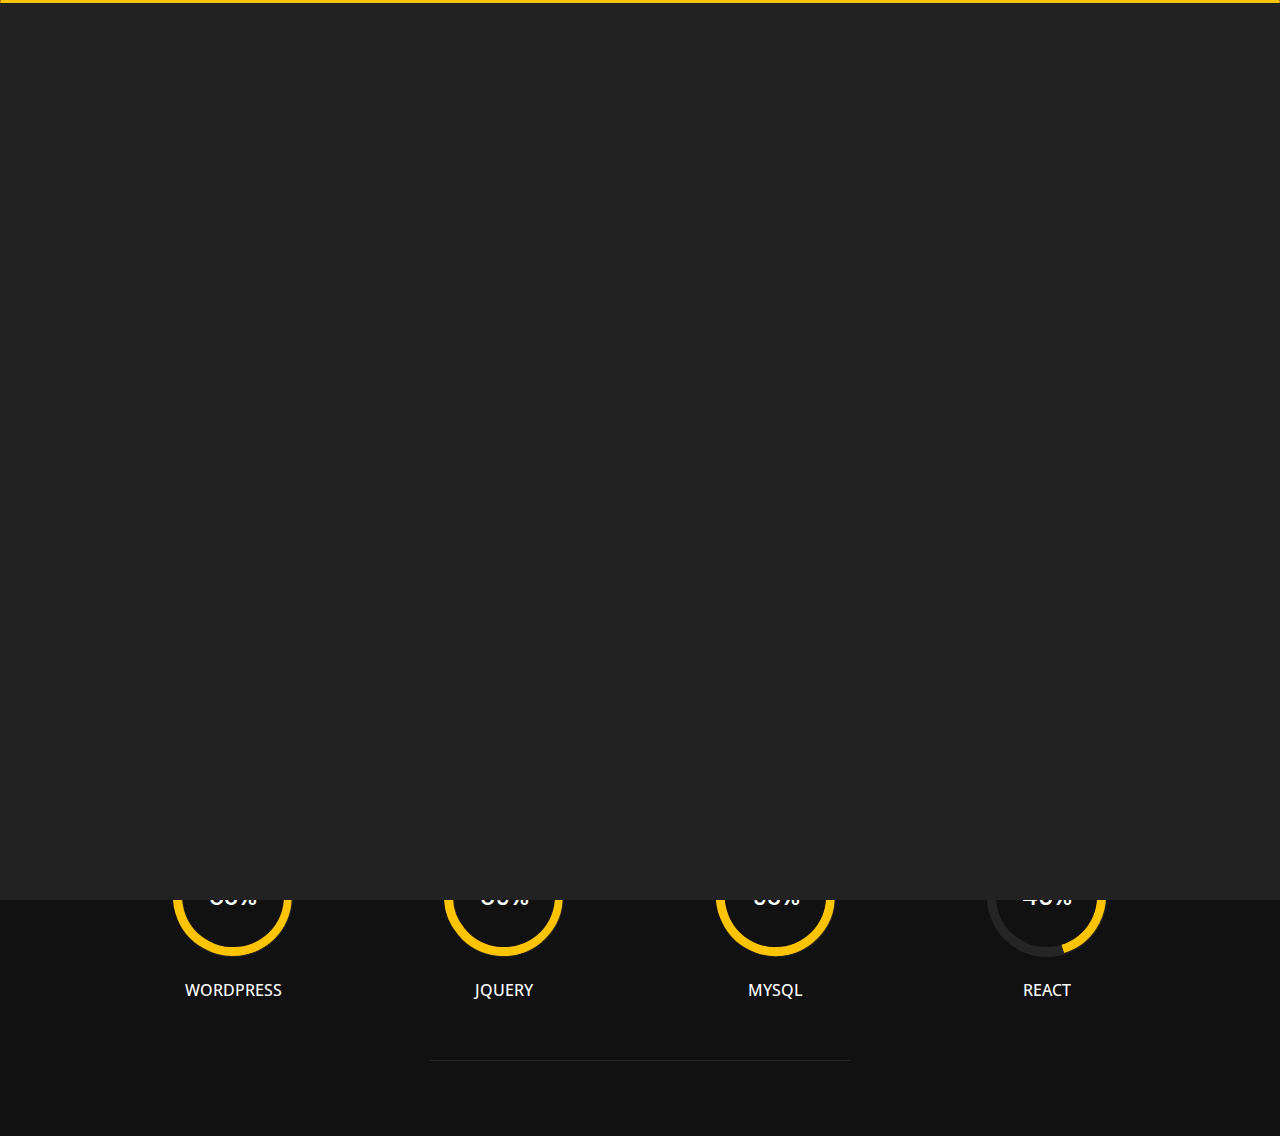
==== commit 55491e9c: "content updated" ====
--- a/about.html
+++ b/about.html
@@ -3,12 +3,16 @@
 
 <head>
     <meta charset="utf-8">
-    <title>About - Tunis Personal Portfolio</title>
+    <title>About Us | Khalsa Web Solutions OPC Pvt Ltd</title>
     <meta name="viewport" content="width=device-width, initial-scale=1">
+    <link rel="icon" type="image/x-icon" href="favicon.ico">
 
     <!-- Template Google Fonts -->
+    <!--
     <link href="https://fonts.googleapis.com/css?family=Poppins:400,400i,500,500i,600,600i,700,700i,800,800i,900,900i" rel="stylesheet">
     <link href="https://fonts.googleapis.com/css?family=Open+Sans:300,400,400i,600,600i,700" rel="stylesheet">
+    -->
+    <link href="css/kws-fonts.css" rel="stylesheet">
 
     <!-- Template CSS Files -->
     <link href="css/bootstrap.min.css" rel="stylesheet">
@@ -18,6 +22,8 @@
     <link href="css/fm.revealator.jquery.min.css" rel="stylesheet">
     <link href="css/style.css" rel="stylesheet">
 
+    <link href="css/kws.css" rel="stylesheet">
+
     <!-- CSS Skin File -->
     <link href="css/skins/yellow.css" rel="stylesheet">
 
@@ -26,6 +32,7 @@
 </head>
 
 <body class="about">
+
 <!-- Header Starts -->
 <header class="header" id="navbar-collapse-toggle">
     <!-- Fixed Navigation Starts -->
@@ -44,7 +51,7 @@
         </li>
         <li class="icon-box">
             <i class="fa fa-briefcase"></i>
-            <a href="portfolio.html">
+            <a href="javascript:;">
                 <h2>Portfolio</h2>
             </a>
         </li>
@@ -56,7 +63,7 @@
         </li>
         <li class="icon-box">
             <i class="fa fa-comments"></i>
-            <a href="blog.html">
+            <a href="javascript:;">
                 <h2>Blog</h2>
             </a>
         </li>
@@ -72,26 +79,33 @@
             <ul class="list-unstyled" id="menu">
                 <li><a href="index.html"><i class="fa fa-home"></i><span>Home</span></a></li>
                 <li class="active"><a href="about.html"><i class="fa fa-user"></i><span>About</span></a></li>
-                <li><a href="portfolio.html"><i class="fa fa-folder-open"></i><span>Portfolio</span></a></li>
+                <li><a href="javascript:;"><i class="fa fa-folder-open"></i><span>Portfolio</span></a></li>
                 <li><a href="contact.html"><i class="fa fa-envelope-open"></i><span>Contact</span></a></li>
-                <li><a href="blog.html"><i class="fa fa-comments"></i><span>Blog</span></a></li>
+                <li><a href="javascript:;"><i class="fa fa-comments"></i><span>Blog</span></a></li>
             </ul>
         </div>
     </nav>
     <!-- Mobile Menu Ends -->
 </header>
 <!-- Header Ends -->
+
+
+
 <!-- Page Title Starts -->
 <section class="title-section text-left text-sm-center revealator-slideup revealator-once revealator-delay1">
-    <h1>ABOUT <span>ME</span></h1>
-    <span class="title-bg">Resume</span>
+    <h1>About <span>Us</span></h1>
+    <span class="title-bg">details</span>
 </section>
 <!-- Page Title Ends -->
+
+
+
 <!-- Main Content Starts -->
 <section class="main-content revealator-slideup revealator-once revealator-delay1">
     <div class="container">
         <div class="row">
             <!-- Personal Info Starts -->
+            <!--
             <div class="col-12 col-lg-5 col-xl-6">
                 <div class="row">
                     <div class="col-12">
@@ -102,19 +116,19 @@
                     </div>
                     <div class="col-6">
                         <ul class="about-list list-unstyled open-sans-font">
-                            <li> <span class="title">first name :</span> <span class="value d-block d-sm-inline-block d-lg-block d-xl-inline-block">Steve</span> </li>
-                            <li> <span class="title">last name :</span> <span class="value d-block d-sm-inline-block d-lg-block d-xl-inline-block">Milner</span> </li>
-                            <li> <span class="title">Age :</span> <span class="value d-block d-sm-inline-block d-lg-block d-xl-inline-block">27 Years</span> </li>
-                            <li> <span class="title">Nationality :</span> <span class="value d-block d-sm-inline-block d-lg-block d-xl-inline-block">Tunisian</span> </li>
+                            <li> <span class="title">first name :</span> <span class="value d-block d-sm-inline-block d-lg-block d-xl-inline-block">Test</span> </li>
+                            <li> <span class="title">last name :</span> <span class="value d-block d-sm-inline-block d-lg-block d-xl-inline-block">User</span> </li>
+                            <li> <span class="title">Age :</span> <span class="value d-block d-sm-inline-block d-lg-block d-xl-inline-block">5 Years</span> </li>
+                            <li> <span class="title">Nationality :</span> <span class="value d-block d-sm-inline-block d-lg-block d-xl-inline-block">Country</span> </li>
                             <li> <span class="title">Freelance :</span> <span class="value d-block d-sm-inline-block d-lg-block d-xl-inline-block">Available</span> </li>
                         </ul>
                     </div>
                     <div class="col-6">
                         <ul class="about-list list-unstyled open-sans-font">
-                            <li> <span class="title">Address :</span> <span class="value d-block d-sm-inline-block d-lg-block d-xl-inline-block">Tunis</span> </li>
-                            <li> <span class="title">phone :</span> <span class="value d-block d-sm-inline-block d-lg-block d-xl-inline-block">+21621184010</span> </li>
-                            <li> <span class="title">Email :</span> <span class="value d-block d-sm-inline-block d-lg-block d-xl-inline-block">you@mail.com</span> </li>
-                            <li> <span class="title">Skype :</span> <span class="value d-block d-sm-inline-block d-lg-block d-xl-inline-block">steve.milner</span> </li>
+                            <li> <span class="title">Address :</span> <span class="value d-block d-sm-inline-block d-lg-block d-xl-inline-block">Country</span> </li>
+                            <li> <span class="title">phone :</span> <span class="value d-block d-sm-inline-block d-lg-block d-xl-inline-block">+0 123456789</span> </li>
+                            <li> <span class="title">Email :</span> <span class="value d-block d-sm-inline-block d-lg-block d-xl-inline-block">you@example.com</span> </li>
+                            <li> <span class="title">Skype :</span> <span class="value d-block d-sm-inline-block d-lg-block d-xl-inline-block">test.user</span> </li>
                             <li> <span class="title">langages :</span> <span class="value d-block d-sm-inline-block d-lg-block d-xl-inline-block">French, English</span> </li>
                         </ul>
                     </div>
@@ -126,31 +140,34 @@
                     </div>
                 </div>
             </div>
+            -->
             <!-- Personal Info Ends -->
+
+
             <!-- Boxes Starts -->
-            <div class="col-12 col-lg-7 col-xl-6 mt-5 mt-lg-0">
+            <div class="col-12 col-lg-12 col-xl-12 mt-5 mt-lg-0">
                 <div class="row">
-                    <div class="col-6">
+                    <div class="col-6 col-lg-3">
                         <div class="box-stats with-margin">
-                            <h3 class="poppins-font position-relative">12</h3>
+                            <h3 class="poppins-font position-relative">3</h3>
                             <p class="open-sans-font m-0 position-relative text-uppercase">years of <span class="d-block">experience</span></p>
                         </div>
                     </div>
-                    <div class="col-6">
+                    <div class="col-6 col-lg-3">
                         <div class="box-stats with-margin">
-                            <h3 class="poppins-font position-relative">97</h3>
+                            <h3 class="poppins-font position-relative">25</h3>
                             <p class="open-sans-font m-0 position-relative text-uppercase">completed <span class="d-block">projects</span></p>
                         </div>
                     </div>
-                    <div class="col-6">
+                    <div class="col-6 col-lg-3">
                         <div class="box-stats">
-                            <h3 class="poppins-font position-relative">81</h3>
+                            <h3 class="poppins-font position-relative">13</h3>
                             <p class="open-sans-font m-0 position-relative text-uppercase">Happy<span class="d-block">customers</span></p>
                         </div>
                     </div>
-                    <div class="col-6">
+                    <div class="col-6 col-lg-3">
                         <div class="box-stats">
-                            <h3 class="poppins-font position-relative">53</h3>
+                            <h3 class="poppins-font position-relative">5</h3>
                             <p class="open-sans-font m-0 position-relative text-uppercase">awards <span class="d-block">won</span></p>
                         </div>
                     </div>
@@ -162,17 +179,57 @@
         <!-- Skills Starts -->
         <div class="row">
             <div class="col-12">
-                <h3 class="text-uppercase pb-4 pb-sm-5 mb-3 mb-sm-0 text-left text-sm-center custom-title ft-wt-600">My Skills</h3>
-            </div>
-            <div class="col-6 col-md-3 mb-3 mb-sm-5">
-                <div class="c100 p25">
-                    <span>25%</span>
+                <h3 class="text-uppercase pb-4 pb-sm-5 mb-3 mb-sm-0 text-left text-sm-center custom-title ft-wt-600">Skills</h3>
+            </div>
+            <div class="col-6 col-md-3 mb-3 mb-sm-5">
+                <div class="c100 p95">
+                    <span>95%</span>
                     <div class="slice">
                         <div class="bar"></div>
                         <div class="fill"></div>
                     </div>
                 </div>
                 <h6 class="text-uppercase open-sans-font text-center mt-2 mt-sm-4">html</h6>
+            </div>
+            <div class="col-6 col-md-3 mb-3 mb-sm-5">
+                <div class="c100 p92">
+                    <span>92%</span>
+                    <div class="slice">
+                        <div class="bar"></div>
+                        <div class="fill"></div>
+                    </div>
+                </div>
+                <h6 class="text-uppercase open-sans-font text-center mt-2 mt-sm-4">javascript</h6>
+            </div>
+            <div class="col-6 col-md-3 mb-3 mb-sm-5">
+                <div class="c100 p85">
+                    <span>85%</span>
+                    <div class="slice">
+                        <div class="bar"></div>
+                        <div class="fill"></div>
+                    </div>
+                </div>
+                <h6 class="text-uppercase open-sans-font text-center mt-2 mt-sm-4">css</h6>
+            </div>
+            <div class="col-6 col-md-3 mb-3 mb-sm-5">
+                <div class="c100 p97">
+                    <span>97%</span>
+                    <div class="slice">
+                        <div class="bar"></div>
+                        <div class="fill"></div>
+                    </div>
+                </div>
+                <h6 class="text-uppercase open-sans-font text-center mt-2 mt-sm-4">php</h6>
+            </div>
+            <div class="col-6 col-md-3 mb-3 mb-sm-5">
+                <div class="c100 p83">
+                    <span>83%</span>
+                    <div class="slice">
+                        <div class="bar"></div>
+                        <div class="fill"></div>
+                    </div>
+                </div>
+                <h6 class="text-uppercase open-sans-font text-center mt-2 mt-sm-4">wordpress</h6>
             </div>
             <div class="col-6 col-md-3 mb-3 mb-sm-5">
                 <div class="c100 p89">
@@ -182,57 +239,17 @@
                         <div class="fill"></div>
                     </div>
                 </div>
-                <h6 class="text-uppercase open-sans-font text-center mt-2 mt-sm-4">javascript</h6>
-            </div>
-            <div class="col-6 col-md-3 mb-3 mb-sm-5">
-                <div class="c100 p70">
-                    <span>70%</span>
-                    <div class="slice">
-                        <div class="bar"></div>
-                        <div class="fill"></div>
-                    </div>
-                </div>
-                <h6 class="text-uppercase open-sans-font text-center mt-2 mt-sm-4">css</h6>
-            </div>
-            <div class="col-6 col-md-3 mb-3 mb-sm-5">
-                <div class="c100 p66">
-                    <span>66%</span>
-                    <div class="slice">
-                        <div class="bar"></div>
-                        <div class="fill"></div>
-                    </div>
-                </div>
-                <h6 class="text-uppercase open-sans-font text-center mt-2 mt-sm-4">php</h6>
-            </div>
-            <div class="col-6 col-md-3 mb-3 mb-sm-5">
-                <div class="c100 p95">
-                    <span>95%</span>
-                    <div class="slice">
-                        <div class="bar"></div>
-                        <div class="fill"></div>
-                    </div>
-                </div>
-                <h6 class="text-uppercase open-sans-font text-center mt-2 mt-sm-4">wordpress</h6>
-            </div>
-            <div class="col-6 col-md-3 mb-3 mb-sm-5">
-                <div class="c100 p50">
-                    <span>50%</span>
-                    <div class="slice">
-                        <div class="bar"></div>
-                        <div class="fill"></div>
-                    </div>
-                </div>
                 <h6 class="text-uppercase open-sans-font text-center mt-2 mt-sm-4">jquery</h6>
             </div>
             <div class="col-6 col-md-3 mb-3 mb-sm-5">
-                <div class="c100 p65">
-                    <span>65%</span>
-                    <div class="slice">
-                        <div class="bar"></div>
-                        <div class="fill"></div>
-                    </div>
-                </div>
-                <h6 class="text-uppercase open-sans-font text-center mt-2 mt-sm-4">angular</h6>
+                <div class="c100 p93">
+                    <span>93%</span>
+                    <div class="slice">
+                        <div class="bar"></div>
+                        <div class="fill"></div>
+                    </div>
+                </div>
+                <h6 class="text-uppercase open-sans-font text-center mt-2 mt-sm-4">MySQL</h6>
             </div>
             <div class="col-6 col-md-3 mb-3 mb-sm-5">
                 <div class="c100 p45">
@@ -246,9 +263,12 @@
             </div>
         </div>
         <!-- Skills Ends -->
+
+
+
         <hr class="separator mt-1">
         <!-- Experience & Education Starts -->
-        <div class="row">
+        <div class="row" style="display: none;">
             <div class="col-12">
                 <h3 class="text-uppercase pb-5 mb-0 text-left text-sm-center custom-title ft-wt-600">Experience <span>&</span> Education</h3>
             </div>
@@ -317,6 +337,8 @@
     </div>
 </section>
 <!-- Main Content Ends -->
+
+
 
 <!-- Template JS Files -->
 <script src="js/jquery-3.5.0.min.js"></script>
--- a/css/kws-fonts.css
+++ b/css/kws-fonts.css
@@ -0,0 +1,216 @@
+/* poppins-300 - devanagari_latin_latin-ext */
+@font-face {
+  font-display: swap; /* Check https://developer.mozilla.org/en-US/docs/Web/CSS/@font-face/font-display for other options. */
+  font-family: 'Poppins';
+  font-style: normal;
+  font-weight: 300;
+  src: url('../fonts/poppins-v20-devanagari_latin_latin-ext-300.woff2') format('woff2'); /* Chrome 36+, Opera 23+, Firefox 39+, Safari 12+, iOS 10+ */
+}
+
+/* poppins-300italic - devanagari_latin_latin-ext */
+@font-face {
+  font-display: swap; /* Check https://developer.mozilla.org/en-US/docs/Web/CSS/@font-face/font-display for other options. */
+  font-family: 'Poppins';
+  font-style: italic;
+  font-weight: 300;
+  src: url('../fonts/poppins-v20-devanagari_latin_latin-ext-300italic.woff2') format('woff2'); /* Chrome 36+, Opera 23+, Firefox 39+, Safari 12+, iOS 10+ */
+}
+
+/* poppins-regular - devanagari_latin_latin-ext */
+@font-face {
+  font-display: swap; /* Check https://developer.mozilla.org/en-US/docs/Web/CSS/@font-face/font-display for other options. */
+  font-family: 'Poppins';
+  font-style: normal;
+  font-weight: 400;
+  src: url('../fonts/poppins-v20-devanagari_latin_latin-ext-regular.woff2') format('woff2'); /* Chrome 36+, Opera 23+, Firefox 39+, Safari 12+, iOS 10+ */
+}
+
+/* poppins-italic - devanagari_latin_latin-ext */
+@font-face {
+  font-display: swap; /* Check https://developer.mozilla.org/en-US/docs/Web/CSS/@font-face/font-display for other options. */
+  font-family: 'Poppins';
+  font-style: italic;
+  font-weight: 400;
+  src: url('../fonts/poppins-v20-devanagari_latin_latin-ext-italic.woff2') format('woff2'); /* Chrome 36+, Opera 23+, Firefox 39+, Safari 12+, iOS 10+ */
+}
+
+/* poppins-500 - devanagari_latin_latin-ext */
+@font-face {
+  font-display: swap; /* Check https://developer.mozilla.org/en-US/docs/Web/CSS/@font-face/font-display for other options. */
+  font-family: 'Poppins';
+  font-style: normal;
+  font-weight: 500;
+  src: url('../fonts/poppins-v20-devanagari_latin_latin-ext-500.woff2') format('woff2'); /* Chrome 36+, Opera 23+, Firefox 39+, Safari 12+, iOS 10+ */
+}
+
+/* poppins-500italic - devanagari_latin_latin-ext */
+@font-face {
+  font-display: swap; /* Check https://developer.mozilla.org/en-US/docs/Web/CSS/@font-face/font-display for other options. */
+  font-family: 'Poppins';
+  font-style: italic;
+  font-weight: 500;
+  src: url('../fonts/poppins-v20-devanagari_latin_latin-ext-500italic.woff2') format('woff2'); /* Chrome 36+, Opera 23+, Firefox 39+, Safari 12+, iOS 10+ */
+}
+
+/* poppins-600 - devanagari_latin_latin-ext */
+@font-face {
+  font-display: swap; /* Check https://developer.mozilla.org/en-US/docs/Web/CSS/@font-face/font-display for other options. */
+  font-family: 'Poppins';
+  font-style: normal;
+  font-weight: 600;
+  src: url('../fonts/poppins-v20-devanagari_latin_latin-ext-600.woff2') format('woff2'); /* Chrome 36+, Opera 23+, Firefox 39+, Safari 12+, iOS 10+ */
+}
+
+/* poppins-600italic - devanagari_latin_latin-ext */
+@font-face {
+  font-display: swap; /* Check https://developer.mozilla.org/en-US/docs/Web/CSS/@font-face/font-display for other options. */
+  font-family: 'Poppins';
+  font-style: italic;
+  font-weight: 600;
+  src: url('../fonts/poppins-v20-devanagari_latin_latin-ext-600italic.woff2') format('woff2'); /* Chrome 36+, Opera 23+, Firefox 39+, Safari 12+, iOS 10+ */
+}
+
+/* poppins-700 - devanagari_latin_latin-ext */
+@font-face {
+  font-display: swap; /* Check https://developer.mozilla.org/en-US/docs/Web/CSS/@font-face/font-display for other options. */
+  font-family: 'Poppins';
+  font-style: normal;
+  font-weight: 700;
+  src: url('../fonts/poppins-v20-devanagari_latin_latin-ext-700.woff2') format('woff2'); /* Chrome 36+, Opera 23+, Firefox 39+, Safari 12+, iOS 10+ */
+}
+
+/* poppins-700italic - devanagari_latin_latin-ext */
+@font-face {
+  font-display: swap; /* Check https://developer.mozilla.org/en-US/docs/Web/CSS/@font-face/font-display for other options. */
+  font-family: 'Poppins';
+  font-style: italic;
+  font-weight: 700;
+  src: url('../fonts/poppins-v20-devanagari_latin_latin-ext-700italic.woff2') format('woff2'); /* Chrome 36+, Opera 23+, Firefox 39+, Safari 12+, iOS 10+ */
+}
+
+/* poppins-800 - devanagari_latin_latin-ext */
+@font-face {
+  font-display: swap; /* Check https://developer.mozilla.org/en-US/docs/Web/CSS/@font-face/font-display for other options. */
+  font-family: 'Poppins';
+  font-style: normal;
+  font-weight: 800;
+  src: url('../fonts/poppins-v20-devanagari_latin_latin-ext-800.woff2') format('woff2'); /* Chrome 36+, Opera 23+, Firefox 39+, Safari 12+, iOS 10+ */
+}
+
+/* poppins-800italic - devanagari_latin_latin-ext */
+@font-face {
+  font-display: swap; /* Check https://developer.mozilla.org/en-US/docs/Web/CSS/@font-face/font-display for other options. */
+  font-family: 'Poppins';
+  font-style: italic;
+  font-weight: 800;
+  src: url('../fonts/poppins-v20-devanagari_latin_latin-ext-800italic.woff2') format('woff2'); /* Chrome 36+, Opera 23+, Firefox 39+, Safari 12+, iOS 10+ */
+}
+
+/* poppins-900 - devanagari_latin_latin-ext */
+@font-face {
+  font-display: swap; /* Check https://developer.mozilla.org/en-US/docs/Web/CSS/@font-face/font-display for other options. */
+  font-family: 'Poppins';
+  font-style: normal;
+  font-weight: 900;
+  src: url('../fonts/poppins-v20-devanagari_latin_latin-ext-900.woff2') format('woff2'); /* Chrome 36+, Opera 23+, Firefox 39+, Safari 12+, iOS 10+ */
+}
+
+/* poppins-900italic - devanagari_latin_latin-ext */
+@font-face {
+  font-display: swap; /* Check https://developer.mozilla.org/en-US/docs/Web/CSS/@font-face/font-display for other options. */
+  font-family: 'Poppins';
+  font-style: italic;
+  font-weight: 900;
+  src: url('../fonts/poppins-v20-devanagari_latin_latin-ext-900italic.woff2') format('woff2'); /* Chrome 36+, Opera 23+, Firefox 39+, Safari 12+, iOS 10+ */
+}
+
+
+
+
+
+
+
+
+
+
+
+/* open-sans-300 - cyrillic_cyrillic-ext_greek_greek-ext_hebrew_latin_latin-ext_vietnamese */
+@font-face {
+  font-display: swap; /* Check https://developer.mozilla.org/en-US/docs/Web/CSS/@font-face/font-display for other options. */
+  font-family: 'Open Sans';
+  font-style: normal;
+  font-weight: 300;
+  src: url('../fonts/open-sans-v36-cyrillic_cyrillic-ext_greek_greek-ext_hebrew_latin_latin-ext_vietnamese-300.woff2') format('woff2'); /* Chrome 36+, Opera 23+, Firefox 39+, Safari 12+, iOS 10+ */
+}
+
+/* open-sans-300italic - cyrillic_cyrillic-ext_greek_greek-ext_hebrew_latin_latin-ext_vietnamese */
+@font-face {
+  font-display: swap; /* Check https://developer.mozilla.org/en-US/docs/Web/CSS/@font-face/font-display for other options. */
+  font-family: 'Open Sans';
+  font-style: italic;
+  font-weight: 300;
+  src: url('../fonts/open-sans-v36-cyrillic_cyrillic-ext_greek_greek-ext_hebrew_latin_latin-ext_vietnamese-300italic.woff2') format('woff2'); /* Chrome 36+, Opera 23+, Firefox 39+, Safari 12+, iOS 10+ */
+}
+
+/* open-sans-regular - cyrillic_cyrillic-ext_greek_greek-ext_hebrew_latin_latin-ext_vietnamese */
+@font-face {
+  font-display: swap; /* Check https://developer.mozilla.org/en-US/docs/Web/CSS/@font-face/font-display for other options. */
+  font-family: 'Open Sans';
+  font-style: normal;
+  font-weight: 400;
+  src: url('../fonts/open-sans-v36-cyrillic_cyrillic-ext_greek_greek-ext_hebrew_latin_latin-ext_vietnamese-regular.woff2') format('woff2'); /* Chrome 36+, Opera 23+, Firefox 39+, Safari 12+, iOS 10+ */
+}
+
+/* open-sans-italic - cyrillic_cyrillic-ext_greek_greek-ext_hebrew_latin_latin-ext_vietnamese */
+@font-face {
+  font-display: swap; /* Check https://developer.mozilla.org/en-US/docs/Web/CSS/@font-face/font-display for other options. */
+  font-family: 'Open Sans';
+  font-style: italic;
+  font-weight: 400;
+  src: url('../fonts/open-sans-v36-cyrillic_cyrillic-ext_greek_greek-ext_hebrew_latin_latin-ext_vietnamese-italic.woff2') format('woff2'); /* Chrome 36+, Opera 23+, Firefox 39+, Safari 12+, iOS 10+ */
+}
+
+/* open-sans-500 - cyrillic_cyrillic-ext_greek_greek-ext_hebrew_latin_latin-ext_vietnamese */
+@font-face {
+  font-display: swap; /* Check https://developer.mozilla.org/en-US/docs/Web/CSS/@font-face/font-display for other options. */
+  font-family: 'Open Sans';
+  font-style: normal;
+  font-weight: 500;
+  src: url('../fonts/open-sans-v36-cyrillic_cyrillic-ext_greek_greek-ext_hebrew_latin_latin-ext_vietnamese-500.woff2') format('woff2'); /* Chrome 36+, Opera 23+, Firefox 39+, Safari 12+, iOS 10+ */
+}
+
+/* open-sans-500italic - cyrillic_cyrillic-ext_greek_greek-ext_hebrew_latin_latin-ext_vietnamese */
+@font-face {
+  font-display: swap; /* Check https://developer.mozilla.org/en-US/docs/Web/CSS/@font-face/font-display for other options. */
+  font-family: 'Open Sans';
+  font-style: italic;
+  font-weight: 500;
+  src: url('../fonts/open-sans-v36-cyrillic_cyrillic-ext_greek_greek-ext_hebrew_latin_latin-ext_vietnamese-500italic.woff2') format('woff2'); /* Chrome 36+, Opera 23+, Firefox 39+, Safari 12+, iOS 10+ */
+}
+
+/* open-sans-600 - cyrillic_cyrillic-ext_greek_greek-ext_hebrew_latin_latin-ext_vietnamese */
+@font-face {
+  font-display: swap; /* Check https://developer.mozilla.org/en-US/docs/Web/CSS/@font-face/font-display for other options. */
+  font-family: 'Open Sans';
+  font-style: normal;
+  font-weight: 600;
+  src: url('../fonts/open-sans-v36-cyrillic_cyrillic-ext_greek_greek-ext_hebrew_latin_latin-ext_vietnamese-600.woff2') format('woff2'); /* Chrome 36+, Opera 23+, Firefox 39+, Safari 12+, iOS 10+ */
+}
+
+/* open-sans-600italic - cyrillic_cyrillic-ext_greek_greek-ext_hebrew_latin_latin-ext_vietnamese */
+@font-face {
+  font-display: swap; /* Check https://developer.mozilla.org/en-US/docs/Web/CSS/@font-face/font-display for other options. */
+  font-family: 'Open Sans';
+  font-style: italic;
+  font-weight: 600;
+  src: url('../fonts/open-sans-v36-cyrillic_cyrillic-ext_greek_greek-ext_hebrew_latin_latin-ext_vietnamese-600italic.woff2') format('woff2'); /* Chrome 36+, Opera 23+, Firefox 39+, Safari 12+, iOS 10+ */
+}
+
+/* open-sans-700 - cyrillic_cyrillic-ext_greek_greek-ext_hebrew_latin_latin-ext_vietnamese */
+@font-face {
+  font-display: swap; /* Check https://developer.mozilla.org/en-US/docs/Web/CSS/@font-face/font-display for other options. */
+  font-family: 'Open Sans';
+  font-style: normal;
+  font-weight: 700;
+  src: url('../fonts/open-sans-v36-cyrillic_cyrillic-ext_greek_greek-ext_hebrew_latin_latin-ext_vietnamese-700.woff2') format('woff2'); /* Chrome 36+, Opera 23+, Firefox 39+, Safari 12+, iOS 10+ */
+}
--- a/css/kws.css
+++ b/css/kws.css
@@ -0,0 +1,36 @@
+
+/*
+yellow skin old color
+color: #ffb400;
+
+*/
+
+
+.kws-link {
+    text-decoration: none;
+    color: #fff;
+}
+.kws-link:hover {
+    text-decoration: underline;
+    color: #fff;
+}
+
+.kws-desktop-block1 {
+    background-color: #fdc403 !important;
+}
+.kws-desktop-logo {
+    border-radius: 50%;
+    border: 2px solid #fff;
+    margin: 0 auto 25px;
+    display: block;
+    width: 300px;
+    height: 300px;
+}
+
+.kws-mobile-logo {
+    border-radius: 50%;
+    border: 2px solid #fff;
+    width: 110px;
+    height: 110px;
+    display: block;
+}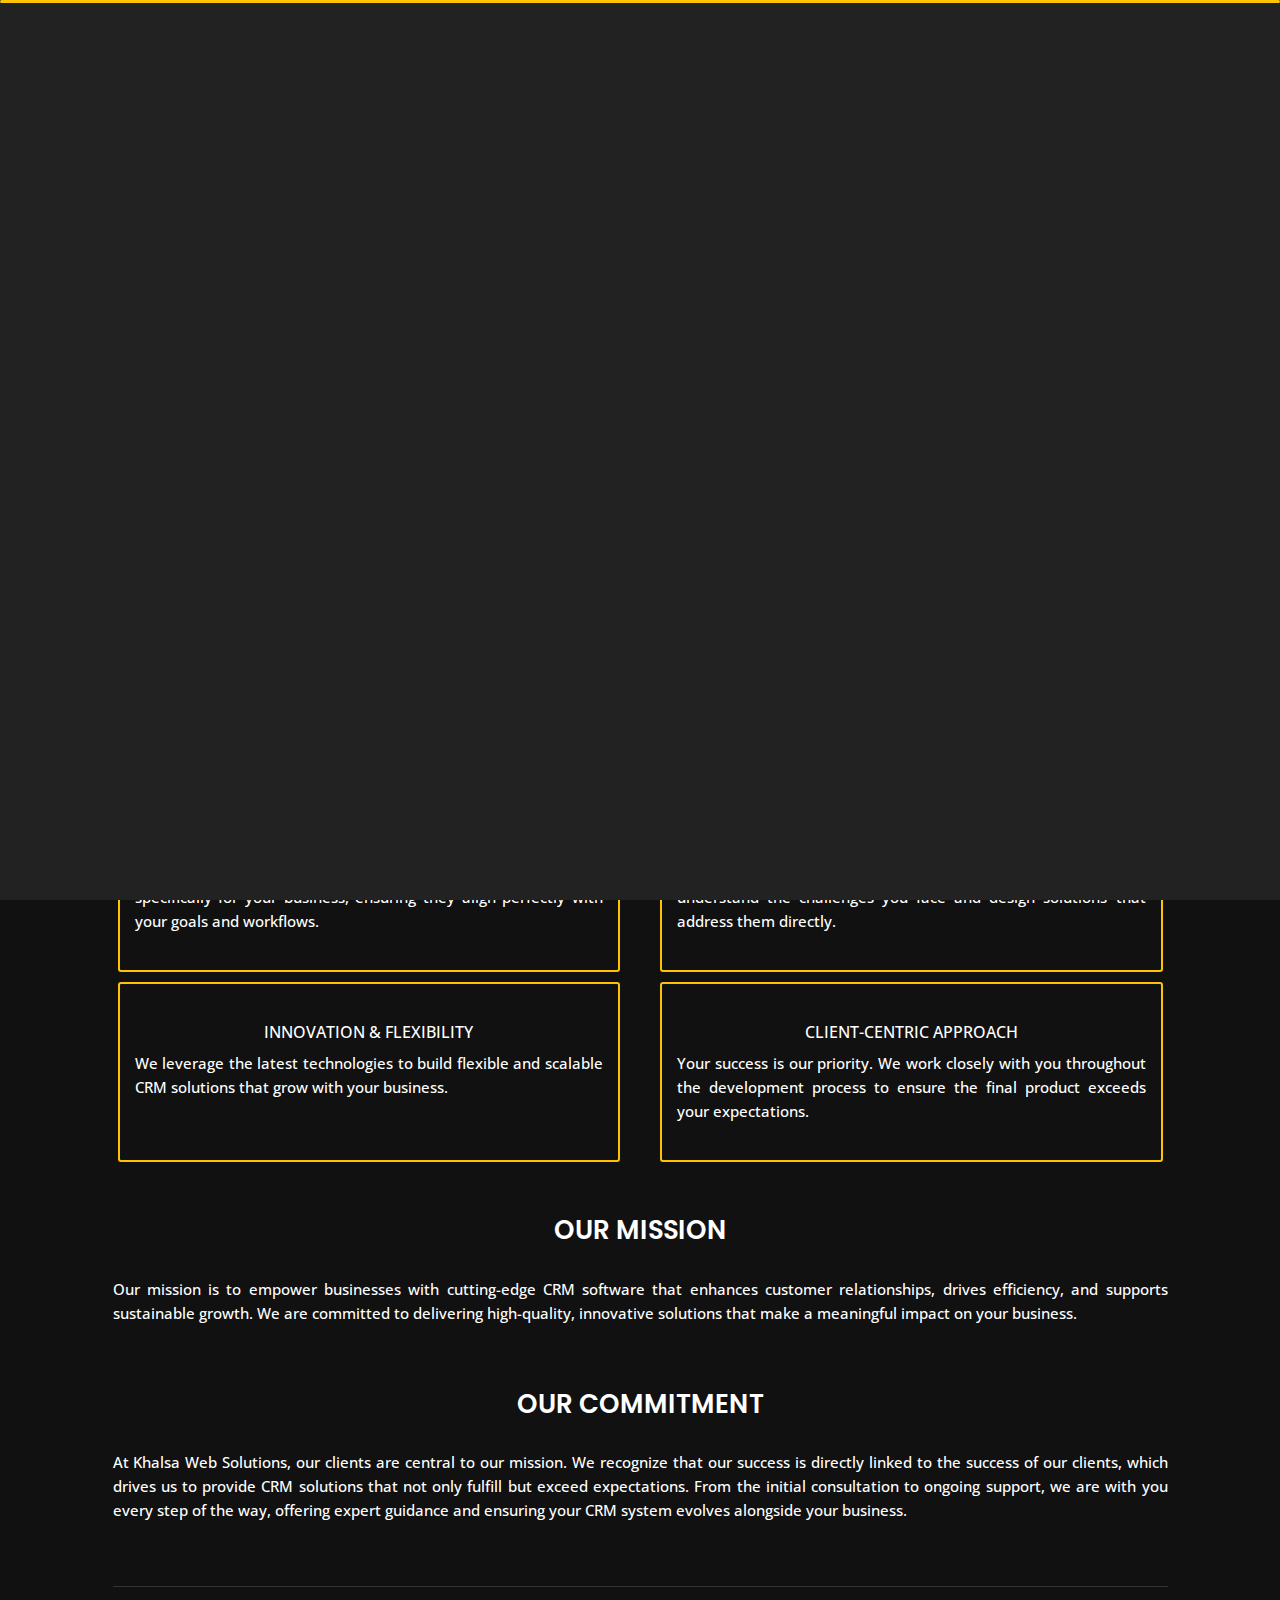
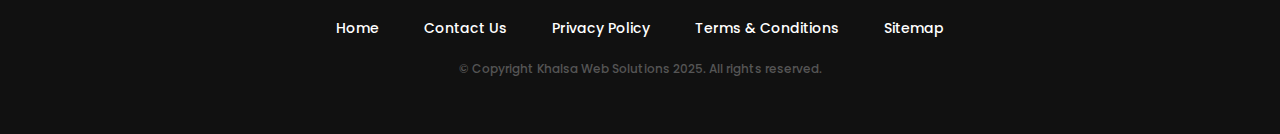
==== commit f6d0e038: "Pages are updated." ====
--- a/about.html
+++ b/about.html
@@ -103,49 +103,25 @@
 <!-- Main Content Starts -->
 <section class="main-content revealator-slideup revealator-once revealator-delay1">
     <div class="container">
+
         <div class="row">
-            <!-- Personal Info Starts -->
-            <!--
-            <div class="col-12 col-lg-5 col-xl-6">
-                <div class="row">
-                    <div class="col-12">
-                        <h3 class="text-uppercase custom-title mb-0 ft-wt-600">personal infos</h3>
-                    </div>
-                    <div class="col-12 d-block d-sm-none">
-                        <img src="http://via.placeholder.com/300x300.jpg" class="img-fluid main-img-mobile" alt="my picture" />
-                    </div>
-                    <div class="col-6">
-                        <ul class="about-list list-unstyled open-sans-font">
-                            <li> <span class="title">first name :</span> <span class="value d-block d-sm-inline-block d-lg-block d-xl-inline-block">Test</span> </li>
-                            <li> <span class="title">last name :</span> <span class="value d-block d-sm-inline-block d-lg-block d-xl-inline-block">User</span> </li>
-                            <li> <span class="title">Age :</span> <span class="value d-block d-sm-inline-block d-lg-block d-xl-inline-block">5 Years</span> </li>
-                            <li> <span class="title">Nationality :</span> <span class="value d-block d-sm-inline-block d-lg-block d-xl-inline-block">Country</span> </li>
-                            <li> <span class="title">Freelance :</span> <span class="value d-block d-sm-inline-block d-lg-block d-xl-inline-block">Available</span> </li>
-                        </ul>
-                    </div>
-                    <div class="col-6">
-                        <ul class="about-list list-unstyled open-sans-font">
-                            <li> <span class="title">Address :</span> <span class="value d-block d-sm-inline-block d-lg-block d-xl-inline-block">Country</span> </li>
-                            <li> <span class="title">phone :</span> <span class="value d-block d-sm-inline-block d-lg-block d-xl-inline-block">+0 123456789</span> </li>
-                            <li> <span class="title">Email :</span> <span class="value d-block d-sm-inline-block d-lg-block d-xl-inline-block">you@example.com</span> </li>
-                            <li> <span class="title">Skype :</span> <span class="value d-block d-sm-inline-block d-lg-block d-xl-inline-block">test.user</span> </li>
-                            <li> <span class="title">langages :</span> <span class="value d-block d-sm-inline-block d-lg-block d-xl-inline-block">French, English</span> </li>
-                        </ul>
-                    </div>
-                    <div class="col-12 mt-3">
-                        <a class="button" href="#">
-                            <span class="button-text">Download CV</span>
-                            <span class="button-icon fa fa-download"></span>
-                        </a>
-                    </div>
-                </div>
-            </div>
-            -->
-            <!-- Personal Info Ends -->
-
+            <div class="col-12 col-lg-12 col-xl-12 mt-5 mt-lg-0">
+
+
+                <p class="open-sans-font" align="justify">At Khalsa Web Solutions, we are dedicated to transforming ideas into robust, customized software solutions that drive business success. We specialize in creating tailored Customer Relationship Management (CRM) solutions designed to meet the unique needs of your business. With a focus on innovation and user-centric design, we develop CRM systems that streamline your operations, enhance customer engagement, and drive business growth.</p>
+
+
+                <p class="open-sans-font" align="justify">Our team of experts understands that every business is different, which is why we take a customized approach to software development. Whether you’re looking to optimize sales processes, improve customer service, or gain deeper insights through analytics, our CRM solutions are built to deliver results.</p>
+
+            </div>
+        </div>
+
+
+
+        <div class="row mt-5">
 
             <!-- Boxes Starts -->
-            <div class="col-12 col-lg-12 col-xl-12 mt-5 mt-lg-0">
+            <div class="col-12 col-lg-12 col-xl-12 mt-lg-0">
                 <div class="row">
                     <div class="col-6 col-lg-3">
                         <div class="box-stats with-margin">
@@ -175,172 +151,103 @@
             </div>
             <!-- Boxes Ends -->
         </div>
-        <hr class="separator">
-        <!-- Skills Starts -->
-        <div class="row">
+
+
+        <div class="row mt-5">
+            <div class="col-12 col-lg-12 col-xl-12 mt-lg-0">
+                
+                <h3 class="text-uppercase pb-4 pb-sm-5 mb-3 mb-sm-0 text-left text-sm-center custom-title ft-wt-600">Why Choose Us?</h3>
+
+                <!--<ul>
+                    <li><b>Tailored Solutions:</b> We don't believe in one-size-fits-all. Our CRM systems are crafted specifically for your business, ensuring they align perfectly with your goals and workflows.</li>
+
+                    <li><b>Client-Centric Approach:</b> Your success is our priority. We work closely with you throughout the development process to ensure the final product exceeds your expectations.</li>
+
+                    <li><b>Industry Expertise:</b> With extensive experience across various industries, we understand the challenges you face and design solutions that address them directly.</li>
+
+                    <li><b>Innovation & Flexibility:</b> We leverage the latest technologies to build flexible and scalable CRM solutions that grow with your business.</li>
+
+                </ul>-->
+
+            </div>
+
+
+            <div class="col-md-6 col-sm-12">
+                <div class="why-choose-us">
+                    <h6 class="text-uppercase open-sans-font text-center mt-2 mt-sm-4">Tailored Solutions</h6>
+                    <p class="open-sans-font" align="justify">We don't believe in one-size-fits-all. Our CRM systems are crafted specifically for your business, ensuring they align perfectly with your goals and workflows.</p>
+                </div>
+            </div>
+
+            <div class="col-md-6 col-sm-12">
+                <div class="why-choose-us">
+                    <h6 class="text-uppercase open-sans-font text-center mt-2 mt-sm-4">Industry Expertise</h6>
+                    <p class="open-sans-font" align="justify">With extensive experience across various industries, we understand the challenges you face and design solutions that address them directly.</p>
+                </div>
+            </div>
+
+            <div class="col-md-6 col-sm-12">
+                <div class="why-choose-us">
+                    <h6 class="text-uppercase open-sans-font text-center mt-2 mt-sm-4">Innovation & Flexibility</h6>
+                    <p class="open-sans-font" align="justify">We leverage the latest technologies to build flexible and scalable CRM solutions that grow with your business.</p>
+                </div>
+            </div>
+
+            <div class="col-md-6 col-sm-12">
+                <div class="why-choose-us">
+                    <h6 class="text-uppercase open-sans-font text-center mt-2 mt-sm-4">Client-Centric Approach</h6>
+                    <p class="open-sans-font" align="justify">Your success is our priority. We work closely with you throughout the development process to ensure the final product exceeds your expectations.</p>
+                </div>
+            </div>
+
+
+        </div>
+
+
+
+        <div class="row mt-5">
+            <div class="col-12 col-lg-12 col-xl-12 mt-lg-0">
+
+                <h3 class="text-uppercase text-left text-sm-center custom-title ft-wt-600">Our Mission</h3>
+
+                <p class="open-sans-font" align="justify">Our mission is to empower businesses with cutting-edge CRM software that enhances customer relationships, drives efficiency, and supports sustainable growth. We are committed to delivering high-quality, innovative solutions that make a meaningful impact on your business.</p>
+
+            </div>
+        </div>
+
+
+
+        <div class="row mt-5">
+            <div class="col-12 col-lg-12 col-xl-12 mt-lg-0">
+
+                <h3 class="text-uppercase text-left text-sm-center custom-title ft-wt-600">Our Commitment</h3>
+
+                <p class="open-sans-font" align="justify">At Khalsa Web Solutions, our clients are central to our mission. We recognize that our success is directly linked to the success of our clients, which drives us to provide CRM solutions that not only fulfill but exceed expectations. From the initial consultation to ongoing support, we are with you every step of the way, offering expert guidance and ensuring your CRM system evolves alongside your business.</p>
+
+            </div>
+        </div>
+
+
+
+        <div class="row mt-5">
             <div class="col-12">
-                <h3 class="text-uppercase pb-4 pb-sm-5 mb-3 mb-sm-0 text-left text-sm-center custom-title ft-wt-600">Skills</h3>
-            </div>
-            <div class="col-6 col-md-3 mb-3 mb-sm-5">
-                <div class="c100 p95">
-                    <span>95%</span>
-                    <div class="slice">
-                        <div class="bar"></div>
-                        <div class="fill"></div>
-                    </div>
-                </div>
-                <h6 class="text-uppercase open-sans-font text-center mt-2 mt-sm-4">html</h6>
-            </div>
-            <div class="col-6 col-md-3 mb-3 mb-sm-5">
-                <div class="c100 p92">
-                    <span>92%</span>
-                    <div class="slice">
-                        <div class="bar"></div>
-                        <div class="fill"></div>
-                    </div>
-                </div>
-                <h6 class="text-uppercase open-sans-font text-center mt-2 mt-sm-4">javascript</h6>
-            </div>
-            <div class="col-6 col-md-3 mb-3 mb-sm-5">
-                <div class="c100 p85">
-                    <span>85%</span>
-                    <div class="slice">
-                        <div class="bar"></div>
-                        <div class="fill"></div>
-                    </div>
-                </div>
-                <h6 class="text-uppercase open-sans-font text-center mt-2 mt-sm-4">css</h6>
-            </div>
-            <div class="col-6 col-md-3 mb-3 mb-sm-5">
-                <div class="c100 p97">
-                    <span>97%</span>
-                    <div class="slice">
-                        <div class="bar"></div>
-                        <div class="fill"></div>
-                    </div>
-                </div>
-                <h6 class="text-uppercase open-sans-font text-center mt-2 mt-sm-4">php</h6>
-            </div>
-            <div class="col-6 col-md-3 mb-3 mb-sm-5">
-                <div class="c100 p83">
-                    <span>83%</span>
-                    <div class="slice">
-                        <div class="bar"></div>
-                        <div class="fill"></div>
-                    </div>
-                </div>
-                <h6 class="text-uppercase open-sans-font text-center mt-2 mt-sm-4">wordpress</h6>
-            </div>
-            <div class="col-6 col-md-3 mb-3 mb-sm-5">
-                <div class="c100 p89">
-                    <span>89%</span>
-                    <div class="slice">
-                        <div class="bar"></div>
-                        <div class="fill"></div>
-                    </div>
-                </div>
-                <h6 class="text-uppercase open-sans-font text-center mt-2 mt-sm-4">jquery</h6>
-            </div>
-            <div class="col-6 col-md-3 mb-3 mb-sm-5">
-                <div class="c100 p93">
-                    <span>93%</span>
-                    <div class="slice">
-                        <div class="bar"></div>
-                        <div class="fill"></div>
-                    </div>
-                </div>
-                <h6 class="text-uppercase open-sans-font text-center mt-2 mt-sm-4">MySQL</h6>
-            </div>
-            <div class="col-6 col-md-3 mb-3 mb-sm-5">
-                <div class="c100 p45">
-                    <span>45%</span>
-                    <div class="slice">
-                        <div class="bar"></div>
-                        <div class="fill"></div>
-                    </div>
-                </div>
-                <h6 class="text-uppercase open-sans-font text-center mt-2 mt-sm-4">react</h6>
-            </div>
-        </div>
-        <!-- Skills Ends -->
-
-
-
-        <hr class="separator mt-1">
-        <!-- Experience & Education Starts -->
-        <div class="row" style="display: none;">
-            <div class="col-12">
-                <h3 class="text-uppercase pb-5 mb-0 text-left text-sm-center custom-title ft-wt-600">Experience <span>&</span> Education</h3>
-            </div>
-            <div class="col-lg-6 m-15px-tb">
-                <div class="resume-box">
-                    <ul>
-                        <li>
-                            <div class="icon">
-                                <i class="fa fa-briefcase"></i>
-                            </div>
-                            <span class="time open-sans-font text-uppercase">2018 - Present</span>
-                            <h5 class="poppins-font text-uppercase">Web Developer <span class="place open-sans-font">Envato</span></h5>
-                            <p class="open-sans-font">Lorem ipsum dolor sit amet, consectetur tempor incididunt ut labore adipisicing elit, </p>
-                        </li>
-                        <li>
-                            <div class="icon">
-                                <i class="fa fa-briefcase"></i>
-                            </div>
-                            <span class="time open-sans-font text-uppercase">2013 - 2018</span>
-                            <h5 class="poppins-font text-uppercase">UI/UX Designer <span class="place open-sans-font">Themeforest</span></h5>
-                            <p class="open-sans-font">Lorem incididunt dolor sit amet, consectetur eiusmod dunt doldunt dol elit, tempor incididunt</p>
-                        </li>
-                        <li>
-                            <div class="icon">
-                                <i class="fa fa-briefcase"></i>
-                            </div>
-                            <span class="time open-sans-font text-uppercase">2005 - 2013</span>
-                            <h5 class="poppins-font text-uppercase">Consultant <span class="place open-sans-font">Videohive</span></h5>
-                            <p class="open-sans-font">Lorem ipsum dolor sit amet, tempor incididunt ut laboreconsectetur elit, sed do eiusmod tempor duntt</p>
-                        </li>
-                    </ul>
-                </div>
-            </div>
-            <div class="col-lg-6 m-15px-tb">
-                <div class="resume-box">
-                    <ul>
-                        <li>
-                            <div class="icon">
-                                <i class="fa fa-graduation-cap"></i>
-                            </div>
-                            <span class="time open-sans-font text-uppercase">2015</span>
-                            <h5 class="poppins-font text-uppercase">Engineering Degree <span class="place open-sans-font">Oxford University</span></h5>
-                            <p class="open-sans-font">Lorem ipsum dolor sit amet, consectetur adipisicing elit, sed do tempor incididunt ut labore</p>
-                        </li>
-                        <li>
-                            <div class="icon">
-                                <i class="fa fa-graduation-cap"></i>
-                            </div>
-                            <span class="time open-sans-font text-uppercase">2012</span>
-                            <h5 class="poppins-font text-uppercase">Master Degree <span class="place open-sans-font">Kiev University</span></h5>
-                            <p class="open-sans-font">Lorem ipsum dolor sit amet, consectetur elit, sed do eiusmod tempor incididunt ut adipisicing</p>
-                        </li>
-                        <li>
-                            <div class="icon">
-                                <i class="fa fa-graduation-cap"></i>
-                            </div>
-                            <span class="time open-sans-font text-uppercase">2009</span>
-                            <h5 class="poppins-font text-uppercase">Bachelor Degree <span class="place open-sans-font">Tunis High School</span></h5>
-                            <p class="open-sans-font">Lorem ipsum dolor sit amet, consectetur adipisicing elit, sed do eiusmod tempor ut labore</p>
-                        </li>
-                    </ul>
-                </div>
-            </div>
-        </div>
-        <!-- Experience & Education Ends -->
+                <footer>
+                  <div class="footer-links">
+                    <a href="index.html">Home</a>
+                    <a href="contact.html">Contact Us</a>
+                    <a href="">Privacy Policy</a>
+                    <a href="">Terms & Conditions</a>
+                    <a href="">Sitemap</a>
+                  </div>
+                  <p>&copy; Copyright Khalsa Web Solutions 2025. All rights reserved.</p>
+                </footer>
+            </div>
+        </div>
+
+
     </div>
 </section>
-<!-- Main Content Ends -->
-
-
-
-<!-- Template JS Files -->
+
 <script src="js/jquery-3.5.0.min.js"></script>
 <script src="js/preloader.min.js"></script>
 <script src="js/fm.revealator.jquery.min.js"></script>
@@ -352,7 +259,5 @@
 <script src="js/popper.min.js"></script>
 <script src="js/bootstrap.js"></script>
 <script src="js/custom.js"></script>
-
 </body>
-
-</html>
+</html>--- a/css/kws.css
+++ b/css/kws.css
@@ -33,4 +33,82 @@
     width: 110px;
     height: 110px;
     display: block;
-}+}
+
+.why-choose-us {
+    border:2px solid #fdc403;
+    border-radius: 3px;
+    margin:5px;
+    padding: 15px;
+    
+}
+
+
+
+@media only screen and (min-width: 768px) {
+  .why-choose-us {
+    min-height: 180px;
+  }
+}
+
+
+
+/* Footer Styling */
+footer {
+  color: #fff;
+  padding: 20px;
+  text-align: center;
+  border-top:1px solid #333;
+}
+
+/* Footer Links */
+.footer-links {
+  display: flex;
+  flex-wrap: wrap;
+  justify-content: center;
+  gap: 15px; /* Spacing between links */
+  margin: 0;
+  padding: 0;
+}
+
+.footer-links a {
+  color: #fff;
+  text-decoration: none;
+  font-size: 14px;
+  padding: 10px 15px; /* Better touch targets */
+  border-radius: 5px;
+  transition: background-color 0.3s ease, color 0.3s ease;
+}
+
+/* Hover Effect */
+.footer-links a:hover {
+  background-color: #555;
+  color: #ffcc00;
+  text-decoration: none;
+}
+
+footer p {
+    color: #555;
+    font-size: 12px;
+    margin-top: 10px;
+}
+
+/* Responsive Design */
+@media (max-width: 768px) {
+  .footer-links {
+    flex-direction: column; /* Stack links vertically */
+    gap: 10px;
+  }
+
+  .footer-links a {
+    font-size: 14px; /* Slightly larger for readability */
+    padding: 12px 20px;
+  }
+}
+
+
+
+.footer-linksx a:hover {
+  color: #ffcc00;
+  text-decoration: underline;
+}
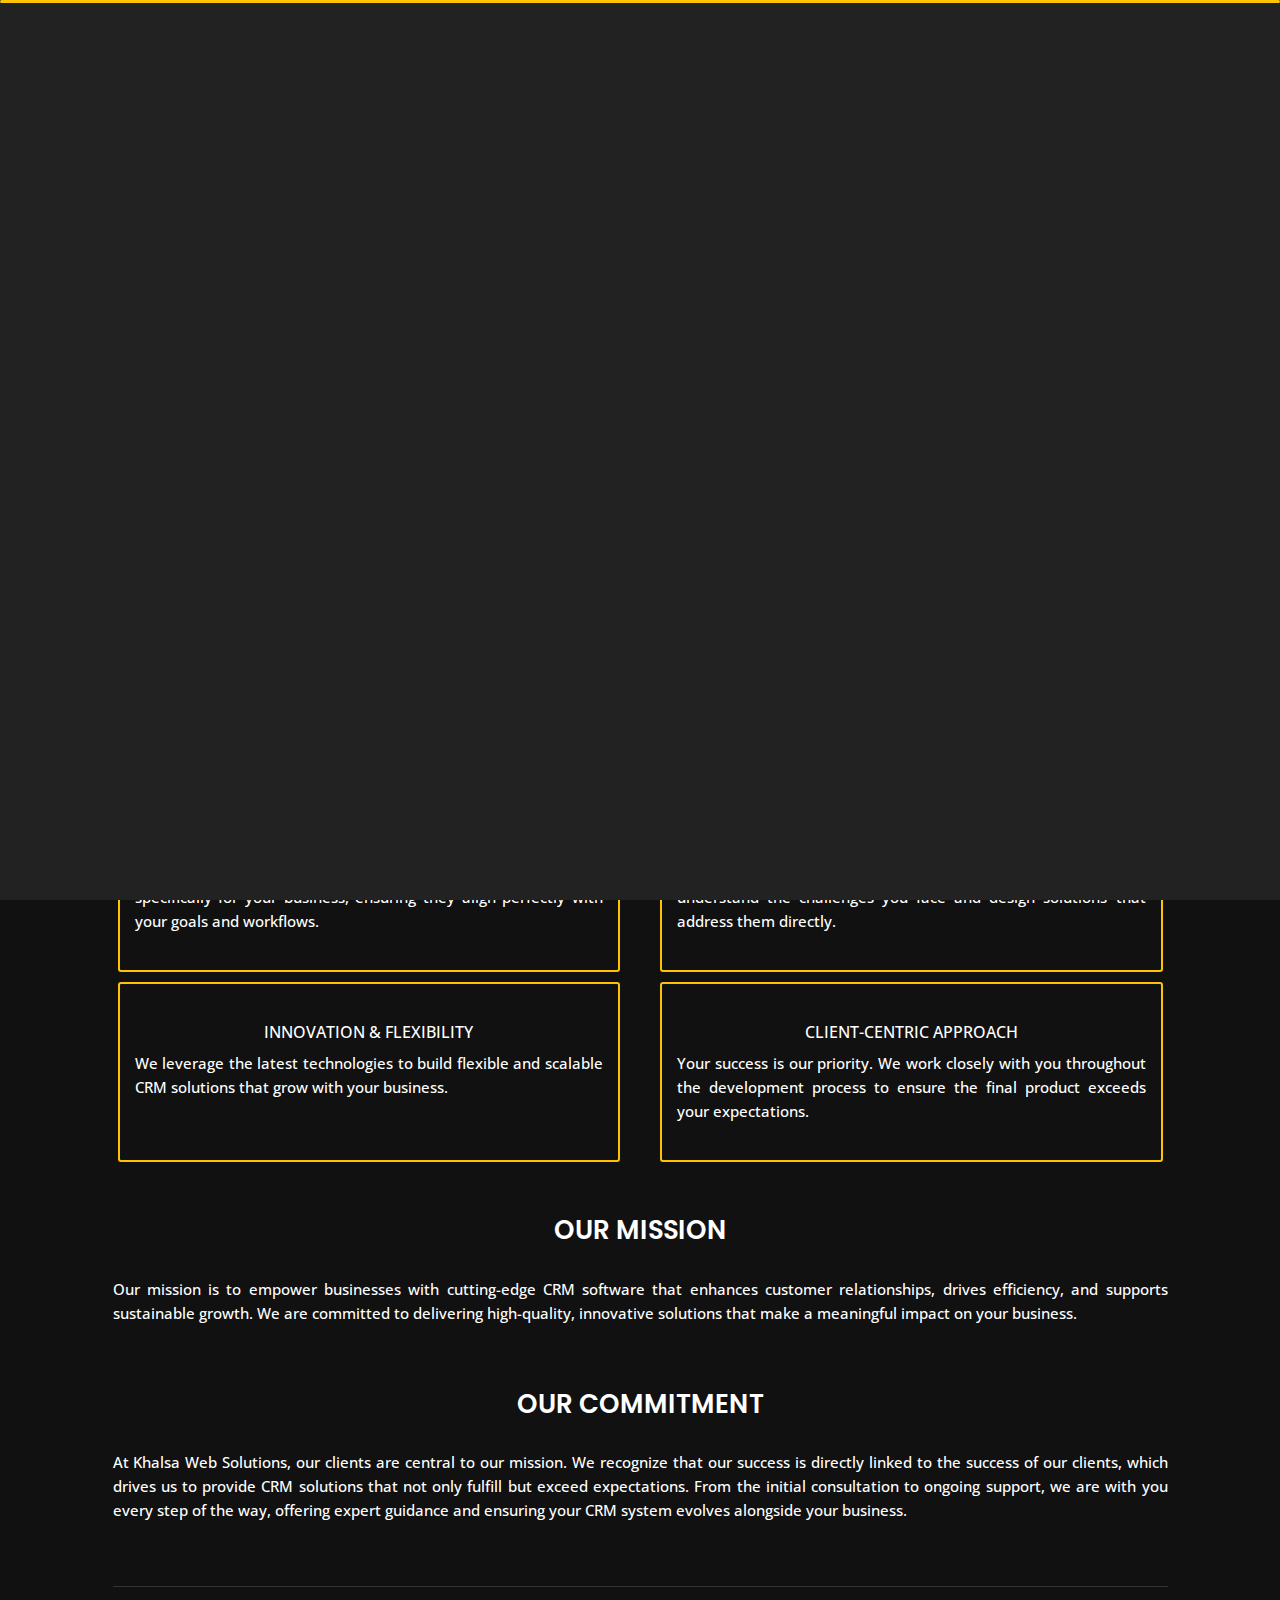
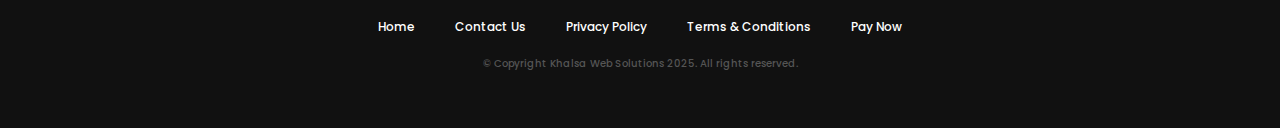
==== commit 80336712: "New pages added" ====
--- a/about.html
+++ b/about.html
@@ -62,11 +62,13 @@
             </a>
         </li>
         <li class="icon-box">
-            <i class="fa fa-comments"></i>
-            <a href="javascript:;">
-                <h2>Blog</h2>
-            </a>
-        </li>
+            <i class="fa fa-book"></i>
+            <a href="courses.html">
+                <h2>Courses</h2>
+            </a>
+        </li>
+
+
     </ul>
     <!-- Fixed Navigation Ends -->
     <!-- Mobile Menu Starts -->
@@ -81,7 +83,7 @@
                 <li class="active"><a href="about.html"><i class="fa fa-user"></i><span>About</span></a></li>
                 <li><a href="javascript:;"><i class="fa fa-folder-open"></i><span>Portfolio</span></a></li>
                 <li><a href="contact.html"><i class="fa fa-envelope-open"></i><span>Contact</span></a></li>
-                <li><a href="javascript:;"><i class="fa fa-comments"></i><span>Blog</span></a></li>
+                <li><a href="courses.html"><i class="fa fa-book"></i><span>Courses</span></a></li>
             </ul>
         </div>
     </nav>
@@ -94,7 +96,7 @@
 <!-- Page Title Starts -->
 <section class="title-section text-left text-sm-center revealator-slideup revealator-once revealator-delay1">
     <h1>About <span>Us</span></h1>
-    <span class="title-bg">details</span>
+    <span class="title-bg">page</span>
 </section>
 <!-- Page Title Ends -->
 
@@ -235,9 +237,9 @@
                   <div class="footer-links">
                     <a href="index.html">Home</a>
                     <a href="contact.html">Contact Us</a>
-                    <a href="">Privacy Policy</a>
-                    <a href="">Terms & Conditions</a>
-                    <a href="">Sitemap</a>
+                    <a href="privacy.html">Privacy Policy</a>
+                    <a href="terms.html">Terms & Conditions</a>
+                    <a href="pay.html">Pay Now</a>
                   </div>
                   <p>&copy; Copyright Khalsa Web Solutions 2025. All rights reserved.</p>
                 </footer>
--- a/css/kws.css
+++ b/css/kws.css
@@ -66,7 +66,7 @@
   display: flex;
   flex-wrap: wrap;
   justify-content: center;
-  gap: 15px; /* Spacing between links */
+  gap: 10px; /* Spacing between links */
   margin: 0;
   padding: 0;
 }
@@ -74,7 +74,7 @@
 .footer-links a {
   color: #fff;
   text-decoration: none;
-  font-size: 14px;
+  font-size: 12px;
   padding: 10px 15px; /* Better touch targets */
   border-radius: 5px;
   transition: background-color 0.3s ease, color 0.3s ease;
@@ -89,7 +89,7 @@
 
 footer p {
     color: #555;
-    font-size: 12px;
+    font-size: 10px;
     margin-top: 10px;
 }
 
@@ -97,18 +97,22 @@
 @media (max-width: 768px) {
   .footer-links {
     flex-direction: column; /* Stack links vertically */
-    gap: 10px;
+    gap: 5px;
   }
 
   .footer-links a {
-    font-size: 14px; /* Slightly larger for readability */
+    font-size: 12px; /* Slightly larger for readability */
     padding: 12px 20px;
   }
 }
 
 
-
-.footer-linksx a:hover {
-  color: #ffcc00;
+/* Content Styling */
+a.innerlink {
+  color: #fff;
   text-decoration: underline;
 }
+a.innerlink:hover {
+  text-decoration: none;
+  color: #ffcc00;
+}